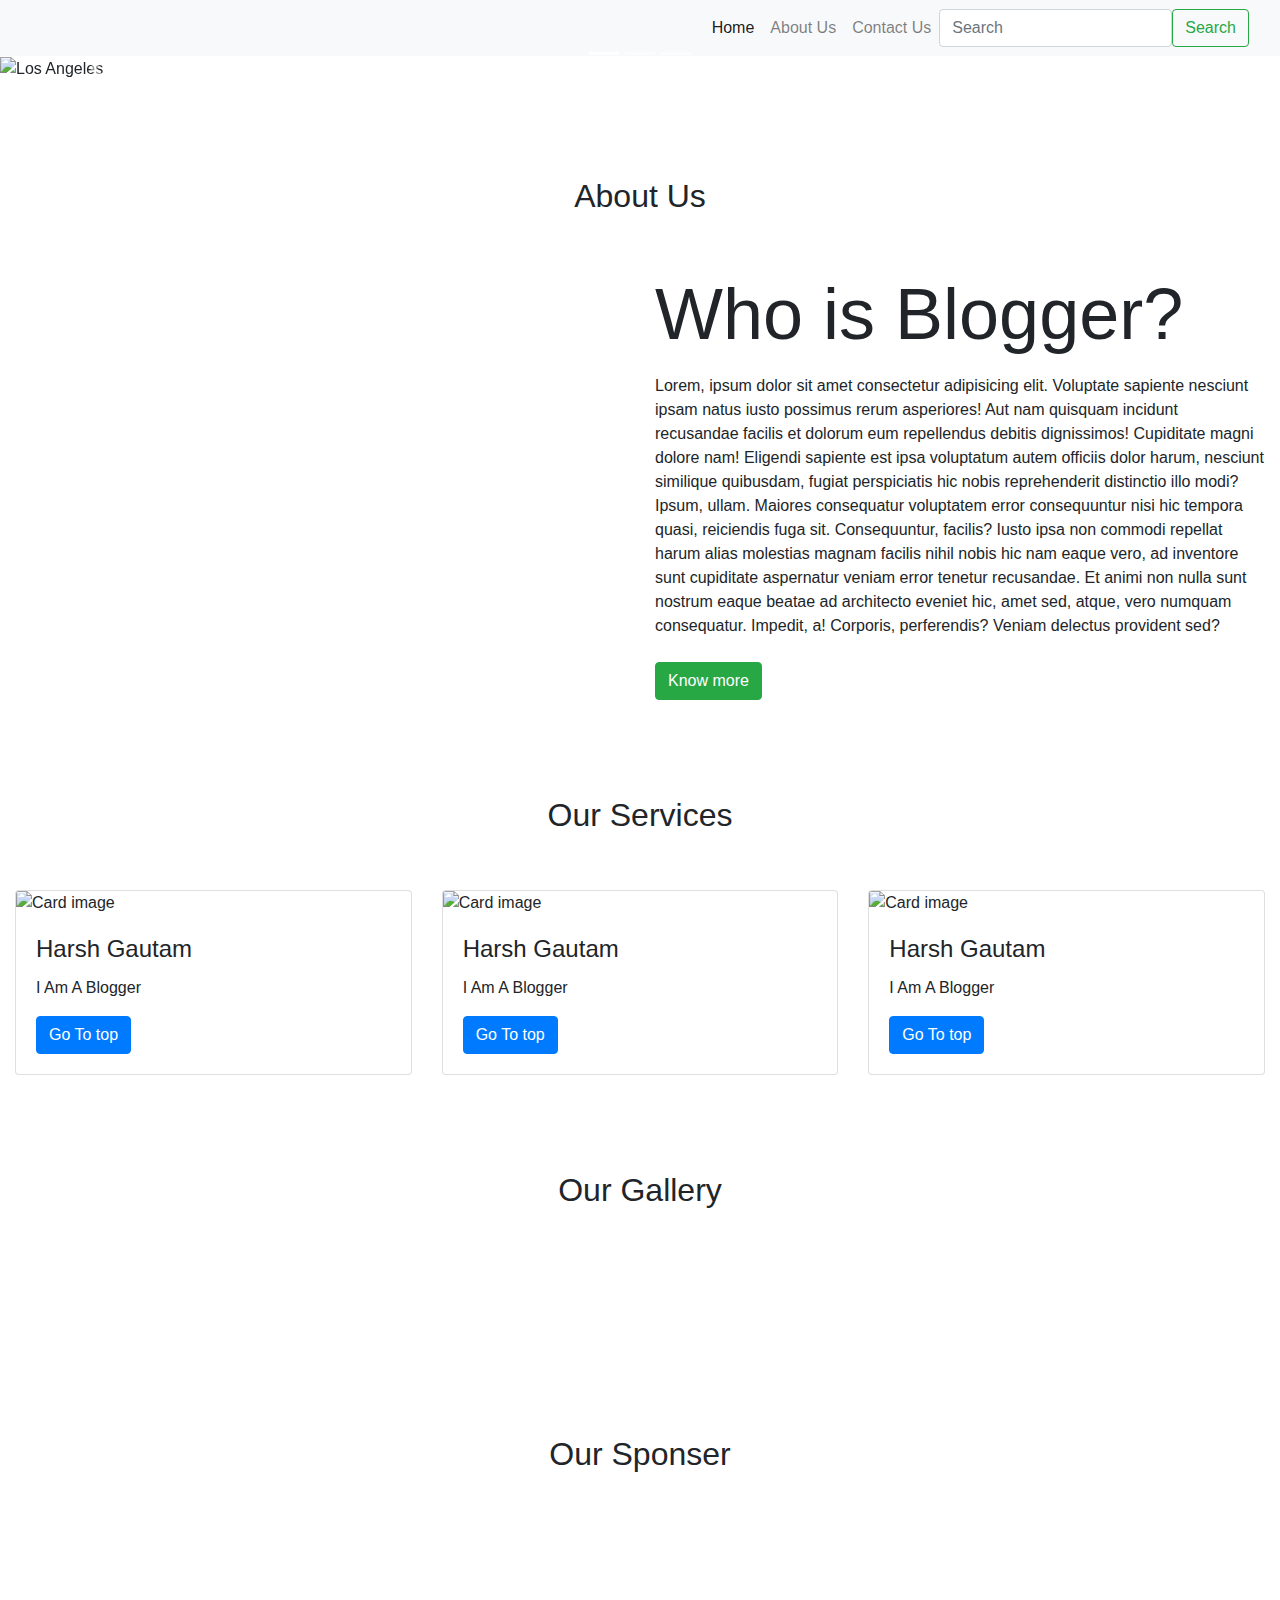
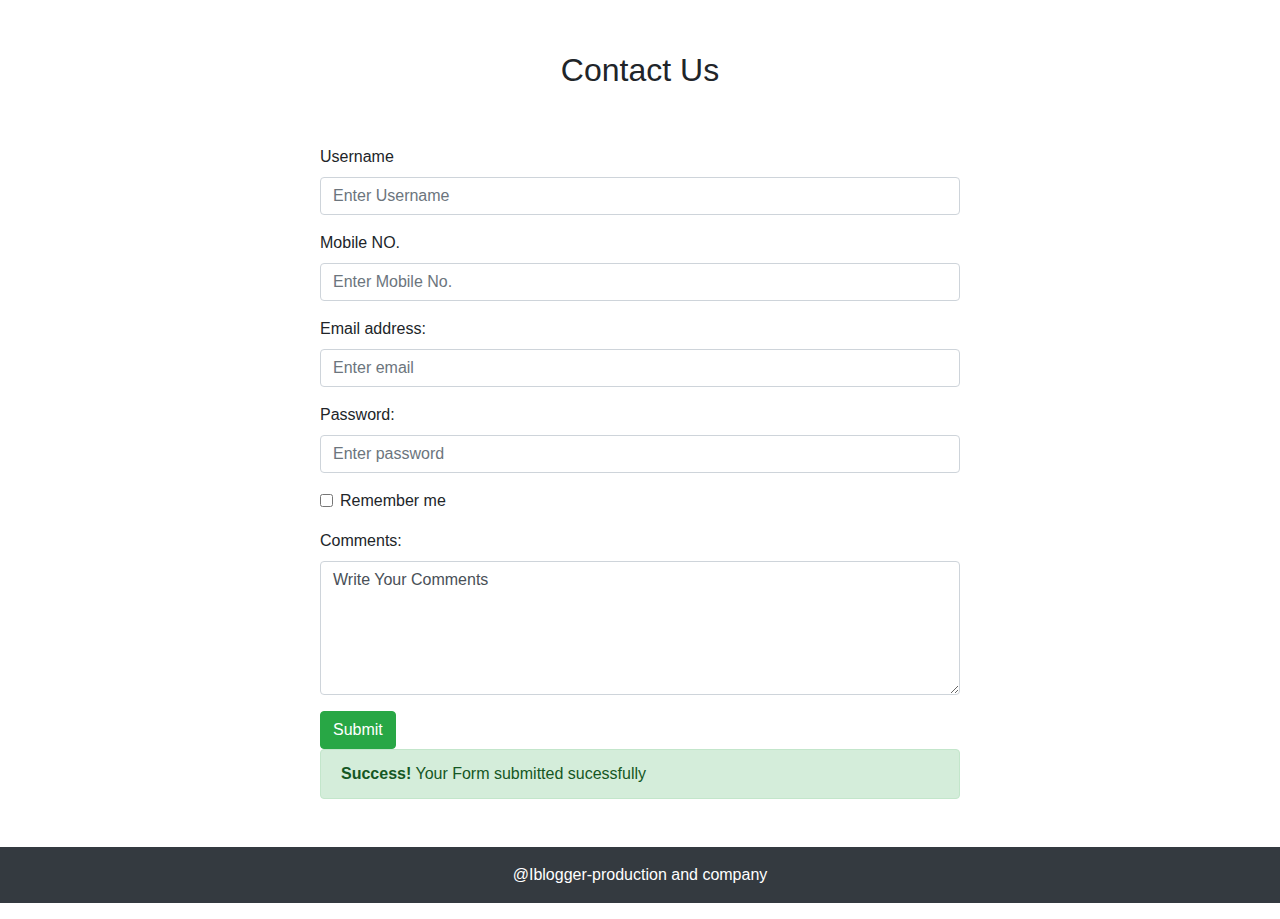
==== index.html @ 7c5965e7 "Update index.html" ====
<!DOCTYPE html>
<html lang="en">

<head>
    <title>Iblog- heaven for blogger </title>
    <meta charset="UTF-8">
    <meta name="viewport" content="width=device-width, initial-scale=1.0">
    <link rel="stylesheet" href="https://maxcdn.bootstrapcdn.com/bootstrap/4.5.2/css/bootstrap.min.css">
    <link rel="preconnect" href="https://fonts.gstatic.com">
    <link href="https://fonts.googleapis.com/css2?family=Baloo+Bhai+2:wght@600&display=swap" rel="stylesheet">
    <link rel="stylesheet" href="https://cdnjs.cloudflare.com/ajax/libs/font-awesome/4.7.0/css/font-awesome.min.css">
    <link rel="stylesheet" href="css/style.css">
    <link rel="stylesheet" href="css/utls.css">

</head>

<body>
   
  
    <nav class="navbar navbar-expand-lg navbar-light bg-light">
        <div class="container-fluid">
            <img class="logo" src="img/[www.lifewire.com][551]Blogger-com-logo-56a9fe0b3df78cf772abf2f6.jpg" alt="">
            <button class="navbar-toggler" type="button" data-toggle="collapse"
                data-target="#navbarSupportedContent" aria-controls="navbarSupportedContent" aria-expanded="false"
                aria-label="Toggle navigation">
                <span class="navbar-toggler-icon"></span>
            </button>
            
            <div class="collapse navbar-collapse" id="navbarSupportedContent">
                <ul class="navbar-nav ml-auto mb-2 mb-lg-0">
                    <li class="nav-item active">
                        <a class="nav-link"  href="index.html">Home <span class="sr-only">(current)</span> </a>
                    </li>
                    <li class="nav-item">
                        <a class="nav-link" href="about.html">About Us</a>
                    </li>
                    <li class="nav-item">
                        <a class="nav-link" href="contact.html">Contact Us</a>
                    </li>
                </ul>
                <form class="d-flex">
                    <input class="form-control me-2" type="search" placeholder="Search" aria-label="Search">
                    <button class="btn btn-outline-success" type="submit">Search</button>
                </form>
               
            </div>
        </div>

    </nav>
    
    <div id="demo" class="carousel slide" data-ride="carousel">

        <!-- Indicators -->
        <ul class="carousel-indicators">
            <li data-target="#demo" data-slide-to="0" class="active"></li>
            <li data-target="#demo" data-slide-to="1"></li>
            <li data-target="#demo" data-slide-to="2"></li>
        </ul>

        <!-- The slideshow -->
        <div class="carousel-inner">
            <div class="carousel-item active">
                <img src="img/[encrypted-tbn0.gstatic.com][13501].jpg" alt="Los Angeles" width="1100" height="500">
            </div>
            <div class="carousel-item">
                <img src="img/[founderu.selz.com][182]blogger.jpg" alt="Chicago" width="1100" height="500">
            </div>
            <div class="carousel-item">
                <img src="img/background - Copy.jpg" alt="New York" width="1100" height="500">
            </div>
        </div>

        <!-- Left and right controls -->
        <a class="carousel-control-prev" href="#demo" data-slide="prev">
            <span class="carousel-control-prev-icon"></span>
        </a>
        <a class="carousel-control-next" href="#demo" data-slide="next">
            <span class="carousel-control-next-icon"></span>
        </a>
    </div>
    <section class="my-5">
        <div class="py-5">
            <h2 class="text-center">About Us</h2>

        </div>
        <div class="container-fluid">
            <div class="row">
                <div class="col-log-6 col-md-6 col-12">
                    <img class="img-fluid aboutimage" src="img/vecteezy_christmas-tree-illustration_hk1120.jpg" alt="">

                </div>
                <div class="col-lg-6 col-md-6 col-12">
                    <h2 class="display-3">
                        Who is Blogger?
                    </h2>
                    <p class="py-2">
                        Lorem, ipsum dolor sit amet consectetur adipisicing elit. Voluptate sapiente nesciunt ipsam
                        natus iusto possimus rerum asperiores! Aut nam quisquam incidunt recusandae facilis et dolorum
                        eum repellendus debitis dignissimos! Cupiditate magni dolore nam! Eligendi sapiente est ipsa
                        voluptatum autem officiis dolor harum, nesciunt similique quibusdam, fugiat perspiciatis hic
                        nobis reprehenderit distinctio illo modi? Ipsum, ullam. Maiores consequatur voluptatem error
                        consequuntur nisi hic tempora quasi, reiciendis fuga sit. Consequuntur, facilis? Iusto ipsa non
                        commodi repellat harum alias molestias magnam facilis nihil nobis hic nam eaque vero, ad
                        inventore sunt cupiditate aspernatur veniam error tenetur recusandae. Et animi non nulla sunt
                        nostrum eaque beatae ad architecto eveniet hic, amet sed, atque, vero numquam consequatur.
                        Impedit, a! Corporis, perferendis? Veniam delectus provident sed?
                    </p>
                    <a class="btn btn-success" href="about.php">Know more</a>


                </div>
            </div>
        </div>


    </section>
    <section class="my-5">
        <div class="py-5">
            <h2 class="text-center">Our Services</h2>

        </div>
        <div class="container-fluid">
            <div class="row">
                <div class="col-lg-4 col-md-4 col-12">
                    <div class="card">
                        <img class="card-img-top" src="img/vecteezy_christmas-tree-illustration_hk1120.jpg"
                            alt="Card image">
                        <div class="card-body">
                            <h4 class="card-title">Harsh Gautam</h4>
                            <p class="card-text">I Am A Blogger</p>
                            <a href="#" class="btn btn-primary">Go To top</a>
                        </div>
                    </div>

                </div>
                <div class="col-lg-4 col-md-4 col-12">
                    <div class="card">
                        <img class="card-img-top" src="img/vecteezy_christmas-tree-illustration_hk1120.jpg"
                            alt="Card image">
                        <div class="card-body">
                            <h4 class="card-title">Harsh Gautam</h4>
                            <p class="card-text">I Am A Blogger</p>
                            <a href="#" class="btn btn-primary">Go To top</a>
                        </div>
                    </div>
                </div>

                <div class="col-lg-4 col-md-4 col-12">
                    <div class="card">
                        <img class="card-img-top" src="img/vecteezy_christmas-tree-illustration_hk1120.jpg"
                            alt="Card image">
                        <div class="card-body">
                            <h4 class="card-title">Harsh Gautam</h4>
                            <p class="card-text">I Am A Blogger</p>
                            <a href="#" class="btn btn-primary">Go To top</a>
                        </div>
                    </div>
                </div>
            </div>
        </div>
    </section>
    <section class="my-5">
        <div class="py-5">
            <h2 class="text-center">Our Gallery</h2>

        </div>
        <div class="container-fluid">
            <div class="row">
                <div class="col-lg-4 col-md-4 col-12">
                    <img class="img-fluid pb-4" src="img/gallery/IMG_20190725_230659.jpg" alt="">

                </div>
                <div class="col-lg-4 col-md-4 col-12">
                    <img class="img-fluid pb-4" src="img/gallery/IMG_20190725_231315.jpg" alt="">

                </div>
                <div class="col-lg-4 col-md-4 col-12">
                    <img class="img-fluid pb-4" src="img/gallery/IMG_20190919_221640.jpg" alt="">

                </div>
                <div class="col-lg-4 col-md-4 col-12">
                    <img class="img-fluid pb-4" src="img/gallery/IMG_20190920_001919.jpg" alt="">

                </div>
                <div class="col-lg-4 col-md-4 col-12">
                    <img class="img-fluid pb-4" src="img/gallery/IMG_20190920_193545.jpg" alt="">

                </div>
                <div class="col-lg-4 col-md-4 col-12">
                    <img class="img-fluid pb-4" src="img/gallery/IMG_20190920_193948.jpg" alt="">

                </div>
                <div class="col-lg-4 col-md-4 col-12">
                    <img class="img-fluid pb-4" src="img/gallery/IMG_20190921_004153.jpg" alt="">

                </div>
                <div class="col-lg-4 col-md-4 col-12">
                    <img class="img-fluid pb-4" src="img/gallery/IMG_20190824_220535_1.jpg" alt="">

                </div>
                <div class="col-lg-4 col-md-4 col-12">
                    <img class="img-fluid pb-4" src="img/gallery/IMG_20191017_222332.jpg" alt="">

                </div>
            </div>

    </section>
    <section class="my-5">
        <div class="py-5">
            <h2 class="text-center">Our Sponser</h2>

        </div>
        <div class="container-fluid">
            <div class="row">
                <div class="col-lg-2 col-md-2 col-6">
                    <img class="img-fluid pb-4" src="img/sponsers/apple.jpeg" alt="">

                </div>
                <div class="col-lg-2 col-md-2 col-6">
                    <img class="img-fluid pb-4" src="img/sponsers/awesome-children-logo-template_153291-154.jpg" alt="">

                </div>
                <div class="col-lg-2 col-md-2 col-6">
                    <img class="img-fluid pb-4" src="img/sponsers/hplogo.png" alt="">

                </div>
                <div class="col-lg-2 col-md-2 col-6">
                    <img class="img-fluid pb-4" src="img/sponsers/logo.png" alt="">

                </div>
                <div class="col-lg-2 col-md-2 col-6">
                    <img class="img-fluid pb-4" src="img/sponsers/microsoft.png" alt="">

                </div>
                <div class="col-lg-2 col-md-2 col-6">
                    <img class="img-fluid pb-4" src="img/sponsers/skyp.png" alt="">

                </div>

            </div>

    </section>
    <section class="my-5">
        <div class="py-5">
            <h2 class="text-center">Contact Us</h2>
        </div>
        <div class="w-50 m-auto">


            <form action="action_page.php" method="post">

                <div class="form-group">
                    <label for="">Username</label>
                    <input type="text" placeholder="Enter Username" name="Username" class="form-control">
                </div>

                <div class="form-group">
                    <label for="">Mobile NO.</label>
                    <input type="text" placeholder="Enter Mobile No." name="Mobile" class="form-control">
                </div>
                <div class="form-group">
                    <label for="email">Email address:</label>
                    <input type="email" class="form-control" name="email" placeholder="Enter email" id="email">
                </div>
                <div class="form-group">
                    <label for="pwd">Password:</label>
                    <input type="password" class="form-control"
                    name="password" placeholder="Enter password" id="pwd">
                </div>
                <div class="form-group form-check">
                    <label class="form-check-label">
                        <input class="form-check-input" type="checkbox"> Remember me
                    </label>
                </div>
                <div class="form-group">
                    <label for="pwd">Comments:</label>
                    <textarea class="form-control" name="comments" id="" cols="30" rows="5">Write Your Comments</textarea>
                </div>

                <button type="submit" class="btn btn-success">Submit</button>
               <div class="alert alert-success">
                    <strong>Success!</strong> Your Form submitted sucessfully
                  </div>
            </form>
        </div>
    </section>
    
    <footer>
        <p class="p-3 bg-dark text-white text-center">
            @Iblogger-production and company
        </p>
    </footer>


    <script src="https://ajax.googleapis.com/ajax/libs/jquery/3.5.1/jquery.min.js"></script>
    <script src="https://cdnjs.cloudflare.com/ajax/libs/popper.js/1.16.0/umd/popper.min.js"></script>
    <script src="https://maxcdn.bootstrapcdn.com/bootstrap/4.5.2/js/bootstrap.min.js"></script>
</body>

</html>
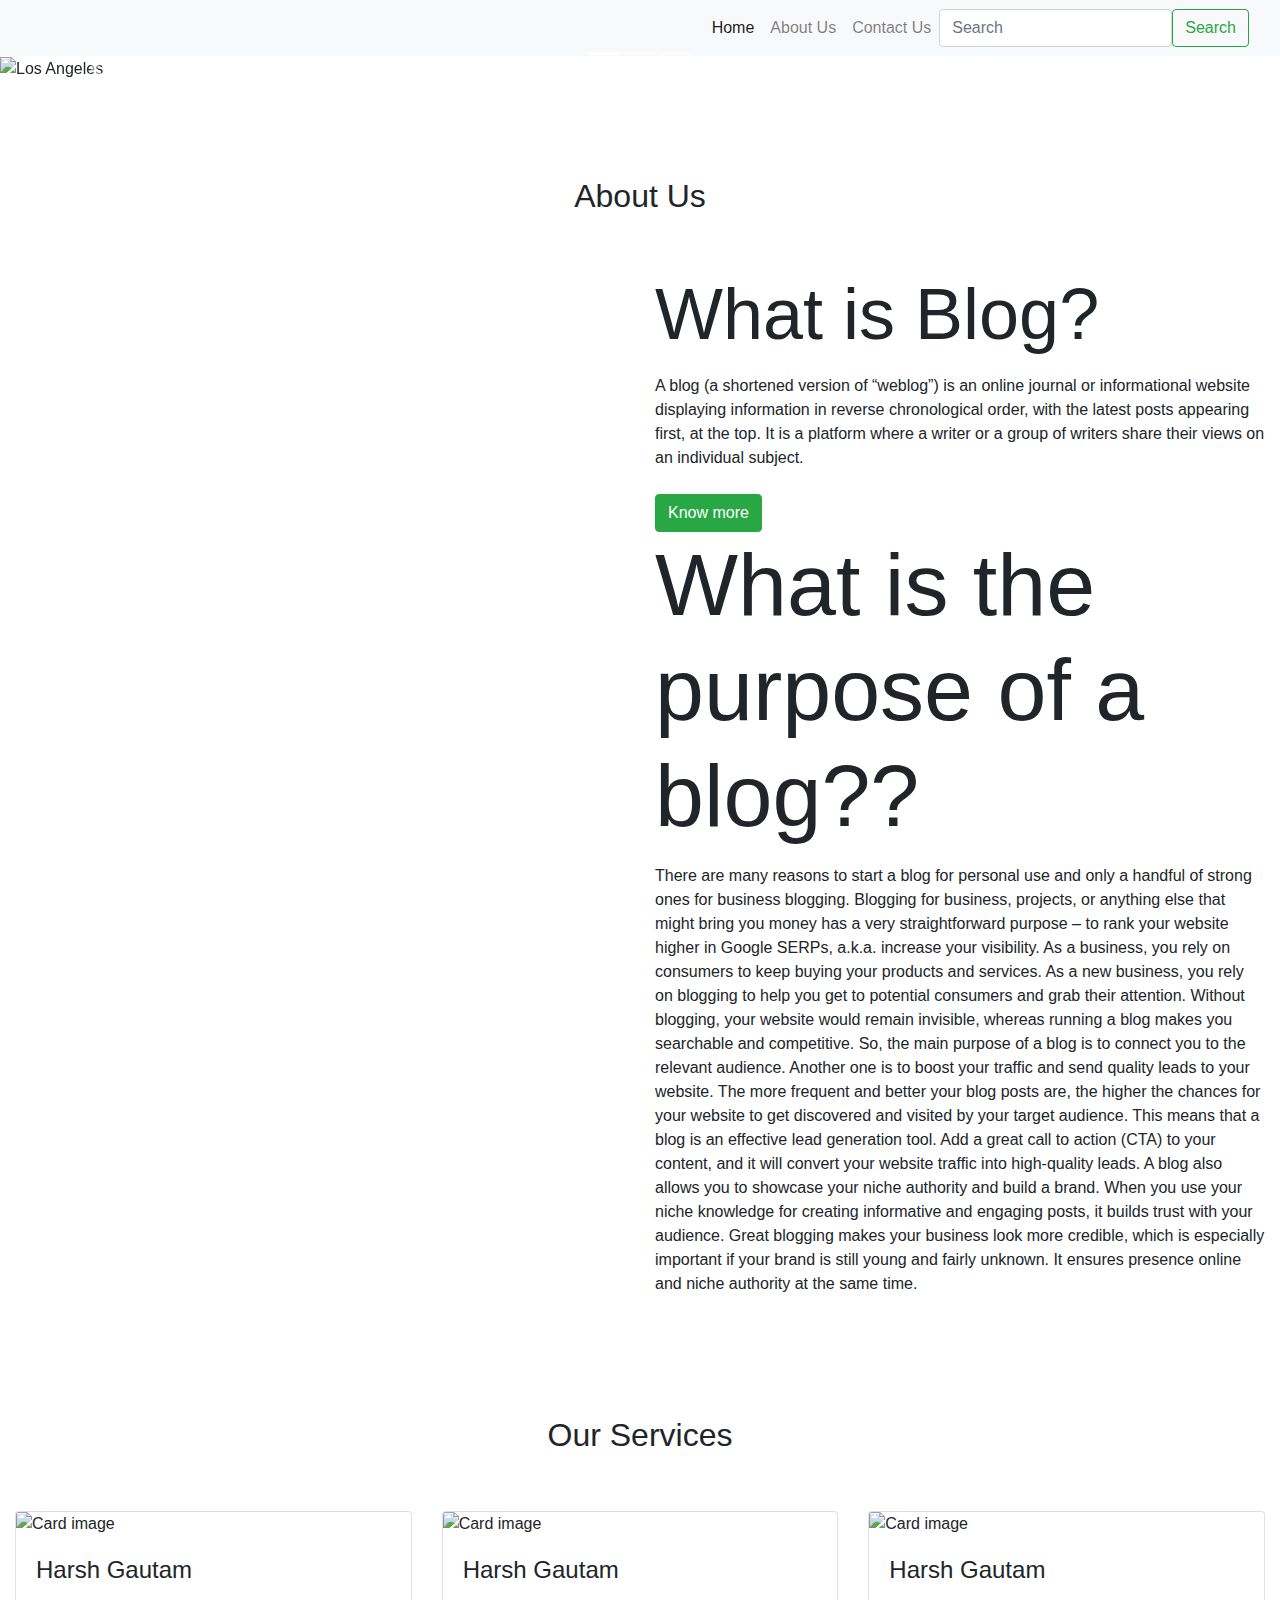
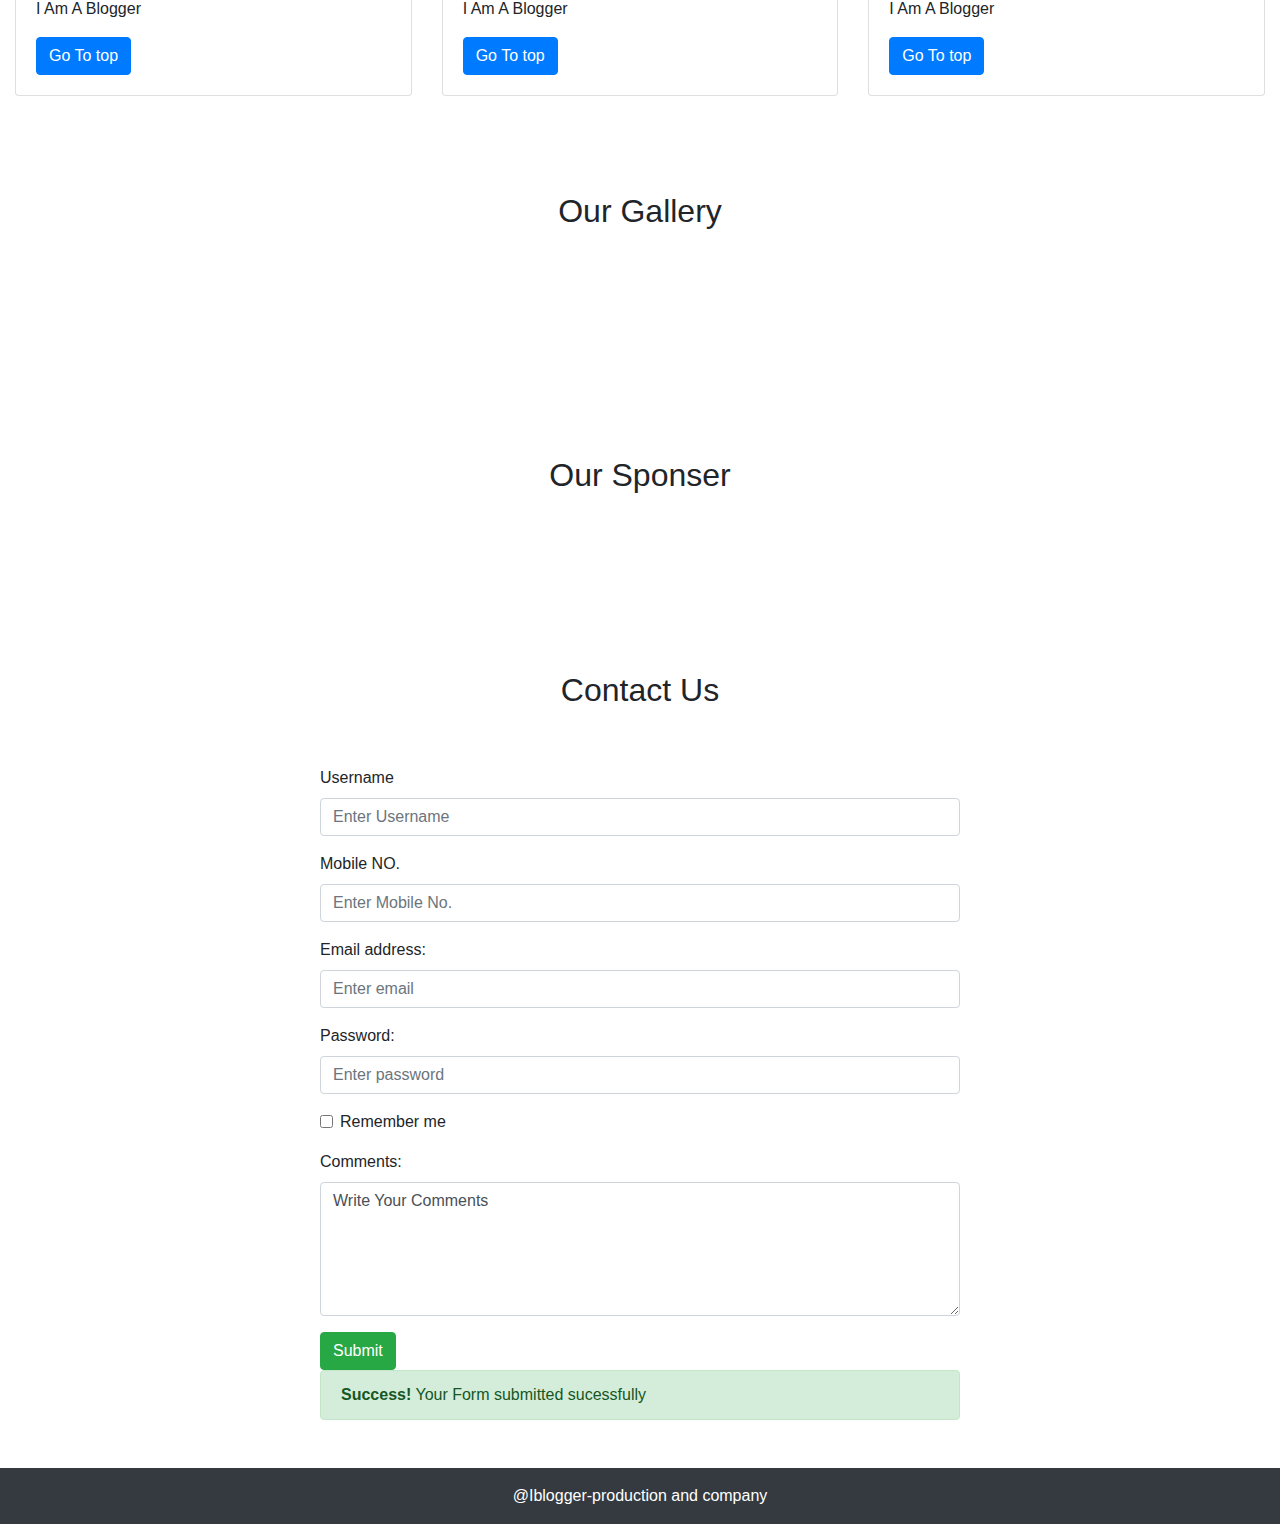
==== commit 430d00a2: "Update index.html" ====
--- a/index.html
+++ b/index.html
@@ -91,21 +91,26 @@
                 </div>
                 <div class="col-lg-6 col-md-6 col-12">
                     <h2 class="display-3">
-                        Who is Blogger?
+                        What is Blog?
                     </h2>
                     <p class="py-2">
-                        Lorem, ipsum dolor sit amet consectetur adipisicing elit. Voluptate sapiente nesciunt ipsam
-                        natus iusto possimus rerum asperiores! Aut nam quisquam incidunt recusandae facilis et dolorum
-                        eum repellendus debitis dignissimos! Cupiditate magni dolore nam! Eligendi sapiente est ipsa
-                        voluptatum autem officiis dolor harum, nesciunt similique quibusdam, fugiat perspiciatis hic
-                        nobis reprehenderit distinctio illo modi? Ipsum, ullam. Maiores consequatur voluptatem error
-                        consequuntur nisi hic tempora quasi, reiciendis fuga sit. Consequuntur, facilis? Iusto ipsa non
-                        commodi repellat harum alias molestias magnam facilis nihil nobis hic nam eaque vero, ad
-                        inventore sunt cupiditate aspernatur veniam error tenetur recusandae. Et animi non nulla sunt
-                        nostrum eaque beatae ad architecto eveniet hic, amet sed, atque, vero numquam consequatur.
-                        Impedit, a! Corporis, perferendis? Veniam delectus provident sed?
+                        A blog (a shortened version of “weblog”) is an online journal or informational website displaying information in reverse chronological order, with the latest posts appearing first, at the top. It is a platform where a writer or a group of writers share their views on an individual subject.
                     </p>
-                    <a class="btn btn-success" href="about.php">Know more</a>
+                    <a class="btn btn-success" href="about.html">Know more</a>
+                    <h2 class="display-2">
+                        What is the purpose of a blog??
+                    </h2>
+                    <p class="py-2">
+                       There are many reasons to start a blog for personal use and only a handful of strong ones for business blogging. Blogging for business, projects, or anything else that might bring you money has a very straightforward purpose – to rank your website higher in Google SERPs, a.k.a. increase your visibility.
+
+As a business, you rely on consumers to keep buying your products and services. As a new business, you rely on blogging to help you get to potential consumers and grab their attention. Without blogging, your website would remain invisible, whereas running a blog makes you searchable and competitive.
+
+So, the main purpose of a blog is to connect you to the relevant audience. Another one is to boost your traffic and send quality leads to your website.
+
+The more frequent and better your blog posts are, the higher the chances for your website to get discovered and visited by your target audience. This means that a blog is an effective lead generation tool. Add a great call to action (CTA) to your content, and it will convert your website traffic into high-quality leads. A blog also allows you to showcase your niche authority and build a brand.
+
+When you use your niche knowledge for creating informative and engaging posts, it builds trust with your audience. Great blogging makes your business look more credible, which is especially important if your brand is still young and fairly unknown. It ensures presence online and niche authority at the same time.
+                    </p>
 
 
                 </div>
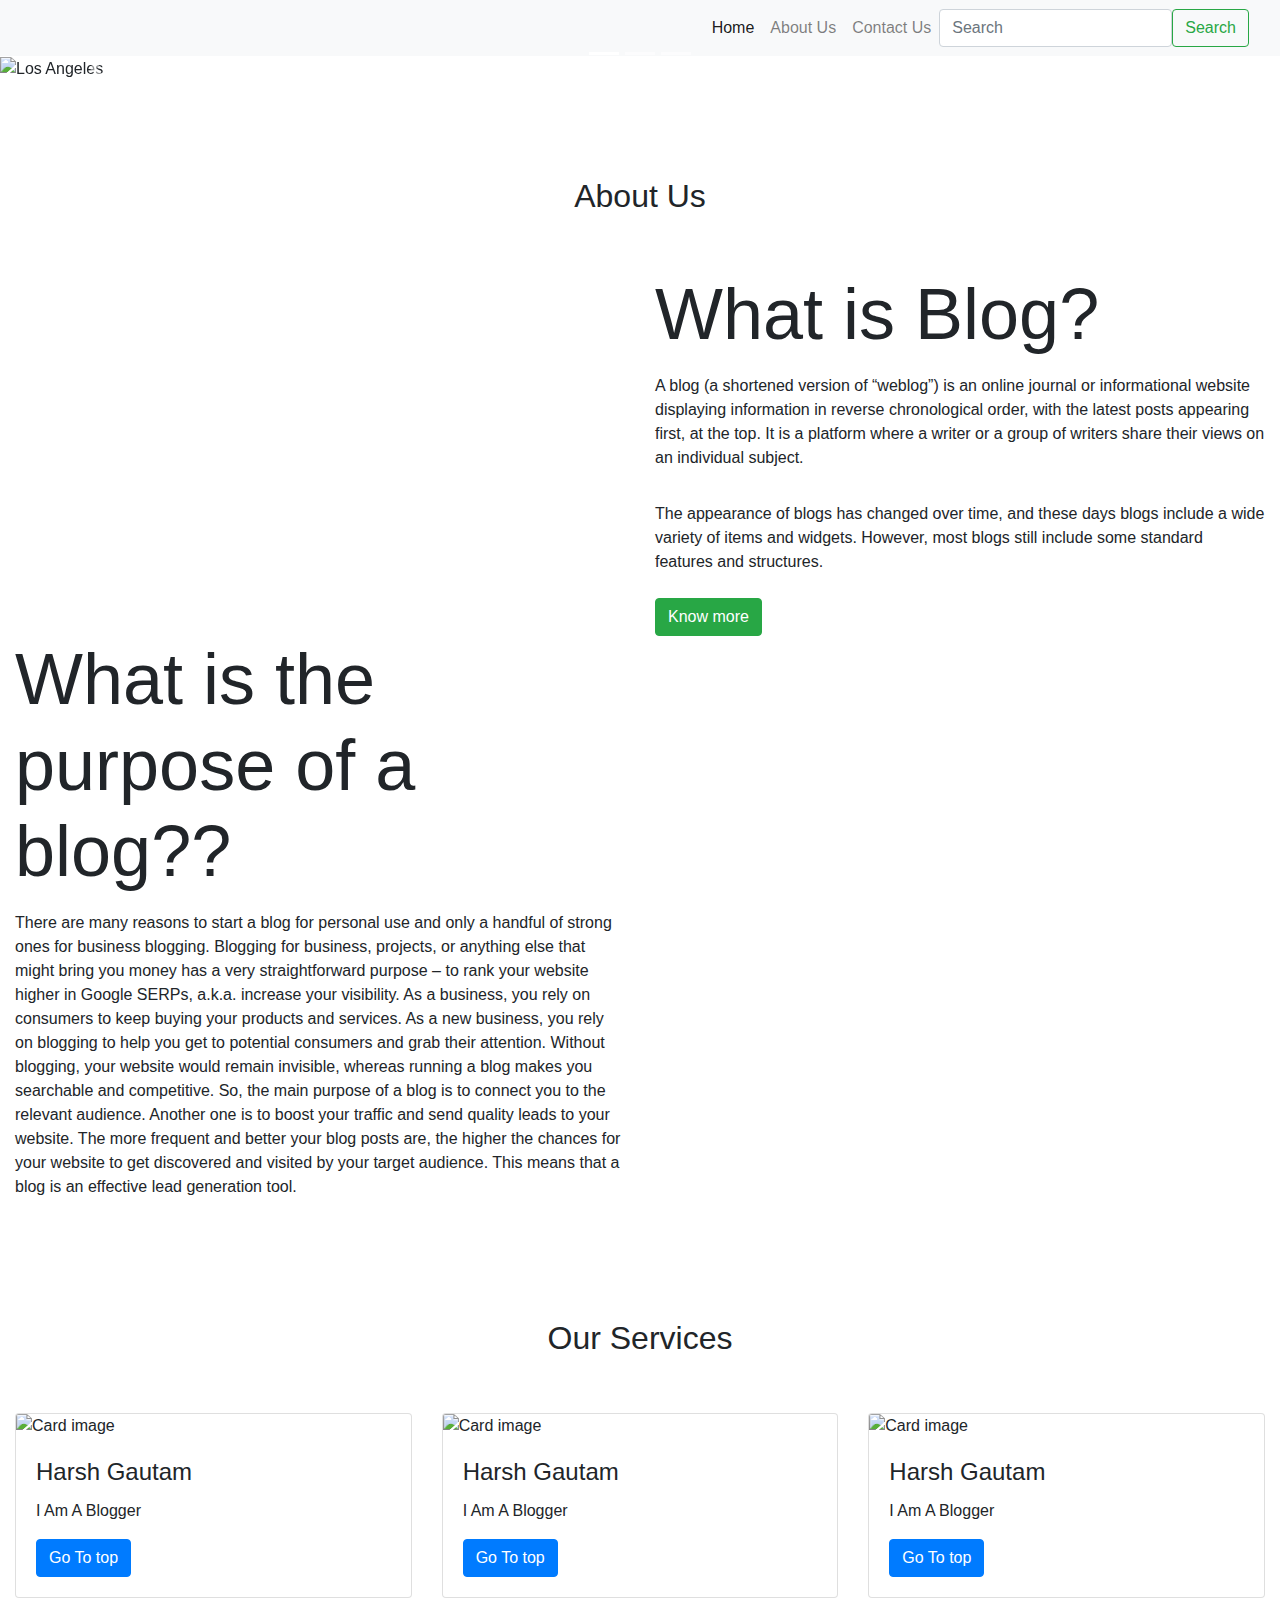
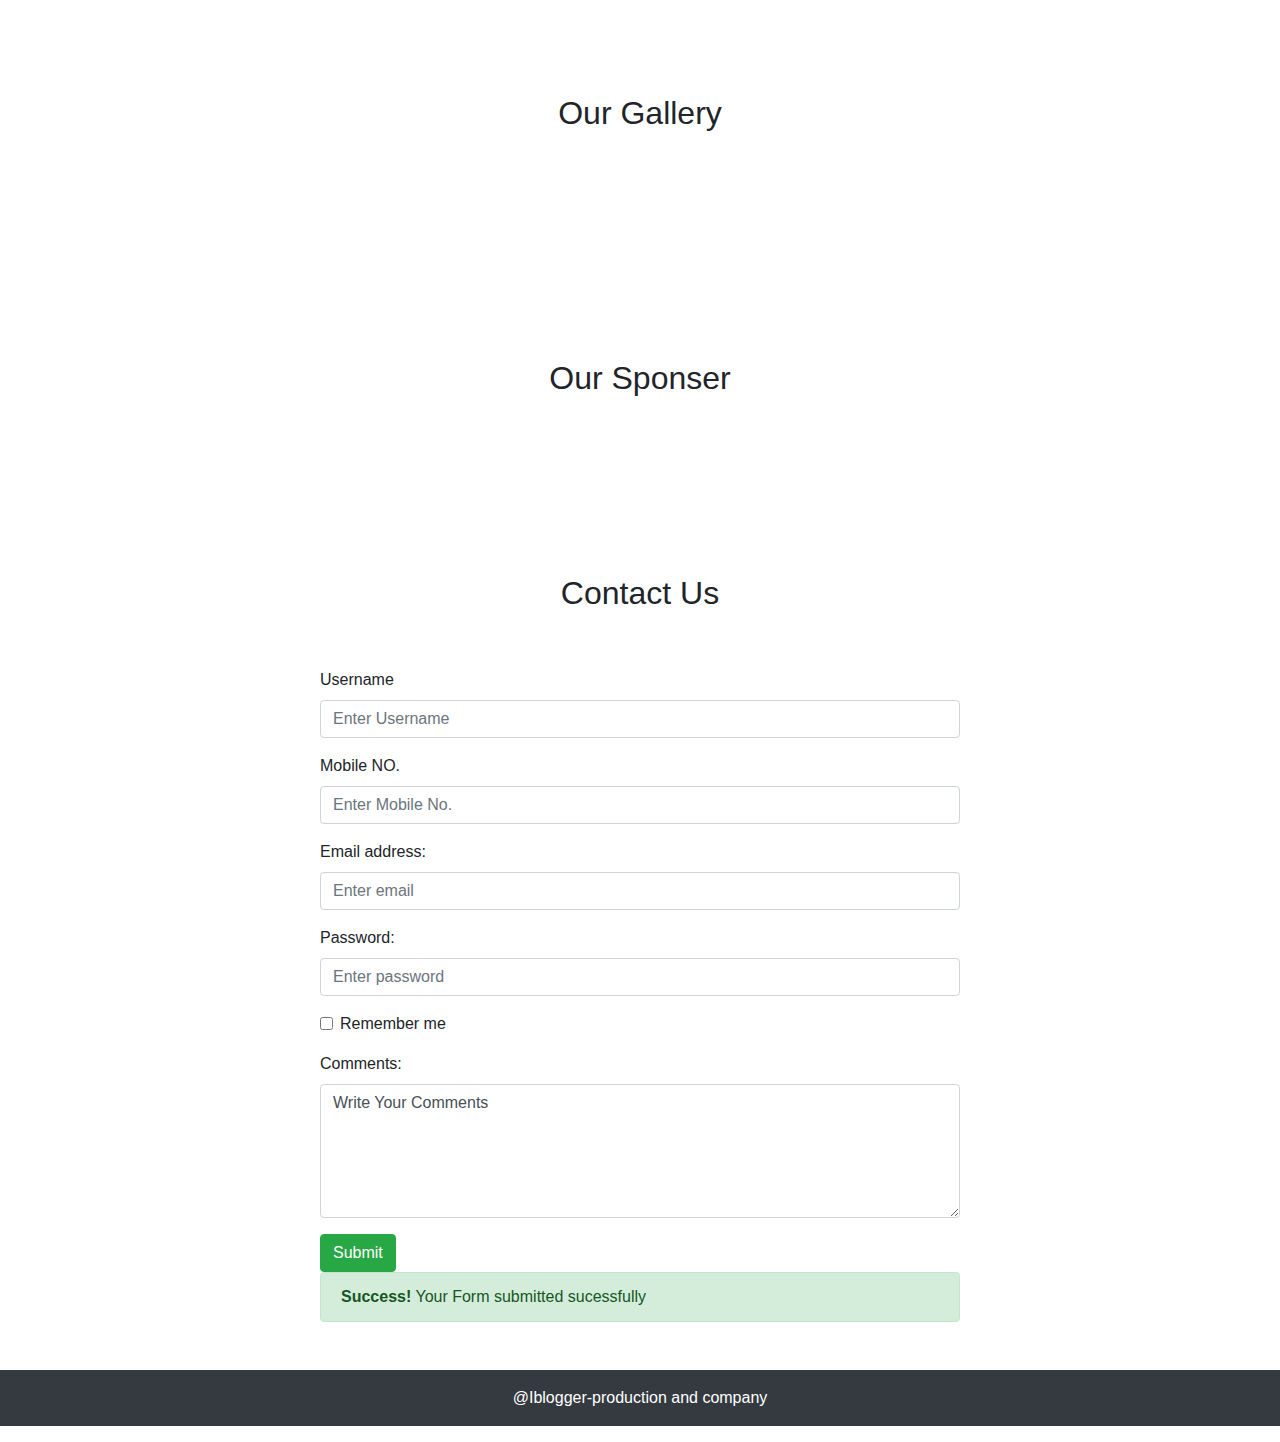
==== commit a49d7ce2: "Update index.html" ====
--- a/index.html
+++ b/index.html
@@ -86,9 +86,10 @@
         <div class="container-fluid">
             <div class="row">
                 <div class="col-log-6 col-md-6 col-12">
-                    <img class="img-fluid aboutimage" src="img/vecteezy_christmas-tree-illustration_hk1120.jpg" alt="">
-
-                </div>
+                    <img class="img-fluid aboutimage" src="https://source.unsplash.com/random" alt="">
+
+                </div>
+                
                 <div class="col-lg-6 col-md-6 col-12">
                     <h2 class="display-3">
                         What is Blog?
@@ -96,10 +97,18 @@
                     <p class="py-2">
                         A blog (a shortened version of “weblog”) is an online journal or informational website displaying information in reverse chronological order, with the latest posts appearing first, at the top. It is a platform where a writer or a group of writers share their views on an individual subject.
                     </p>
+                    <p class="py-2">
+                    The appearance of blogs has changed over time, and these days blogs include a wide variety of items and widgets. However, most blogs still include some standard features and structures.
+                     </p>
                     <a class="btn btn-success" href="about.html">Know more</a>
-                    <h2 class="display-2">
+                    
+
+
+                </div>
+                <div class="col-lg-6 col-md-6 col-12">
+                <h3 class="display-3">
                         What is the purpose of a blog??
-                    </h2>
+                    </h3>
                     <p class="py-2">
                        There are many reasons to start a blog for personal use and only a handful of strong ones for business blogging. Blogging for business, projects, or anything else that might bring you money has a very straightforward purpose – to rank your website higher in Google SERPs, a.k.a. increase your visibility.
 
@@ -107,13 +116,14 @@
 
 So, the main purpose of a blog is to connect you to the relevant audience. Another one is to boost your traffic and send quality leads to your website.
 
-The more frequent and better your blog posts are, the higher the chances for your website to get discovered and visited by your target audience. This means that a blog is an effective lead generation tool. Add a great call to action (CTA) to your content, and it will convert your website traffic into high-quality leads. A blog also allows you to showcase your niche authority and build a brand.
-
-When you use your niche knowledge for creating informative and engaging posts, it builds trust with your audience. Great blogging makes your business look more credible, which is especially important if your brand is still young and fairly unknown. It ensures presence online and niche authority at the same time.
+The more frequent and better your blog posts are, the higher the chances for your website to get discovered and visited by your target audience. This means that a blog is an effective lead generation tool.
                     </p>
-
-
-                </div>
+                </div>
+                <div class="col-log-6 col-md-6 col-12">
+                    <img class="img-fluid aboutimage" src="https://source.unsplash.com/user/erondu" alt="">
+
+                </div>
+                
             </div>
         </div>
 
@@ -128,7 +138,7 @@
             <div class="row">
                 <div class="col-lg-4 col-md-4 col-12">
                     <div class="card">
-                        <img class="card-img-top" src="img/vecteezy_christmas-tree-illustration_hk1120.jpg"
+                        <img class="card-img-top" src="https://source.unsplash.com/WLUHO9A_xik"
                             alt="Card image">
                         <div class="card-body">
                             <h4 class="card-title">Harsh Gautam</h4>
@@ -140,7 +150,7 @@
                 </div>
                 <div class="col-lg-4 col-md-4 col-12">
                     <div class="card">
-                        <img class="card-img-top" src="img/vecteezy_christmas-tree-illustration_hk1120.jpg"
+                        <img class="card-img-top" src="https://source.unsplash.com/daily"
                             alt="Card image">
                         <div class="card-body">
                             <h4 class="card-title">Harsh Gautam</h4>
@@ -152,7 +162,7 @@
 
                 <div class="col-lg-4 col-md-4 col-12">
                     <div class="card">
-                        <img class="card-img-top" src="img/vecteezy_christmas-tree-illustration_hk1120.jpg"
+                        <img class="card-img-top" src="https://source.unsplash.com/collection/190727"
                             alt="Card image">
                         <div class="card-body">
                             <h4 class="card-title">Harsh Gautam</h4>
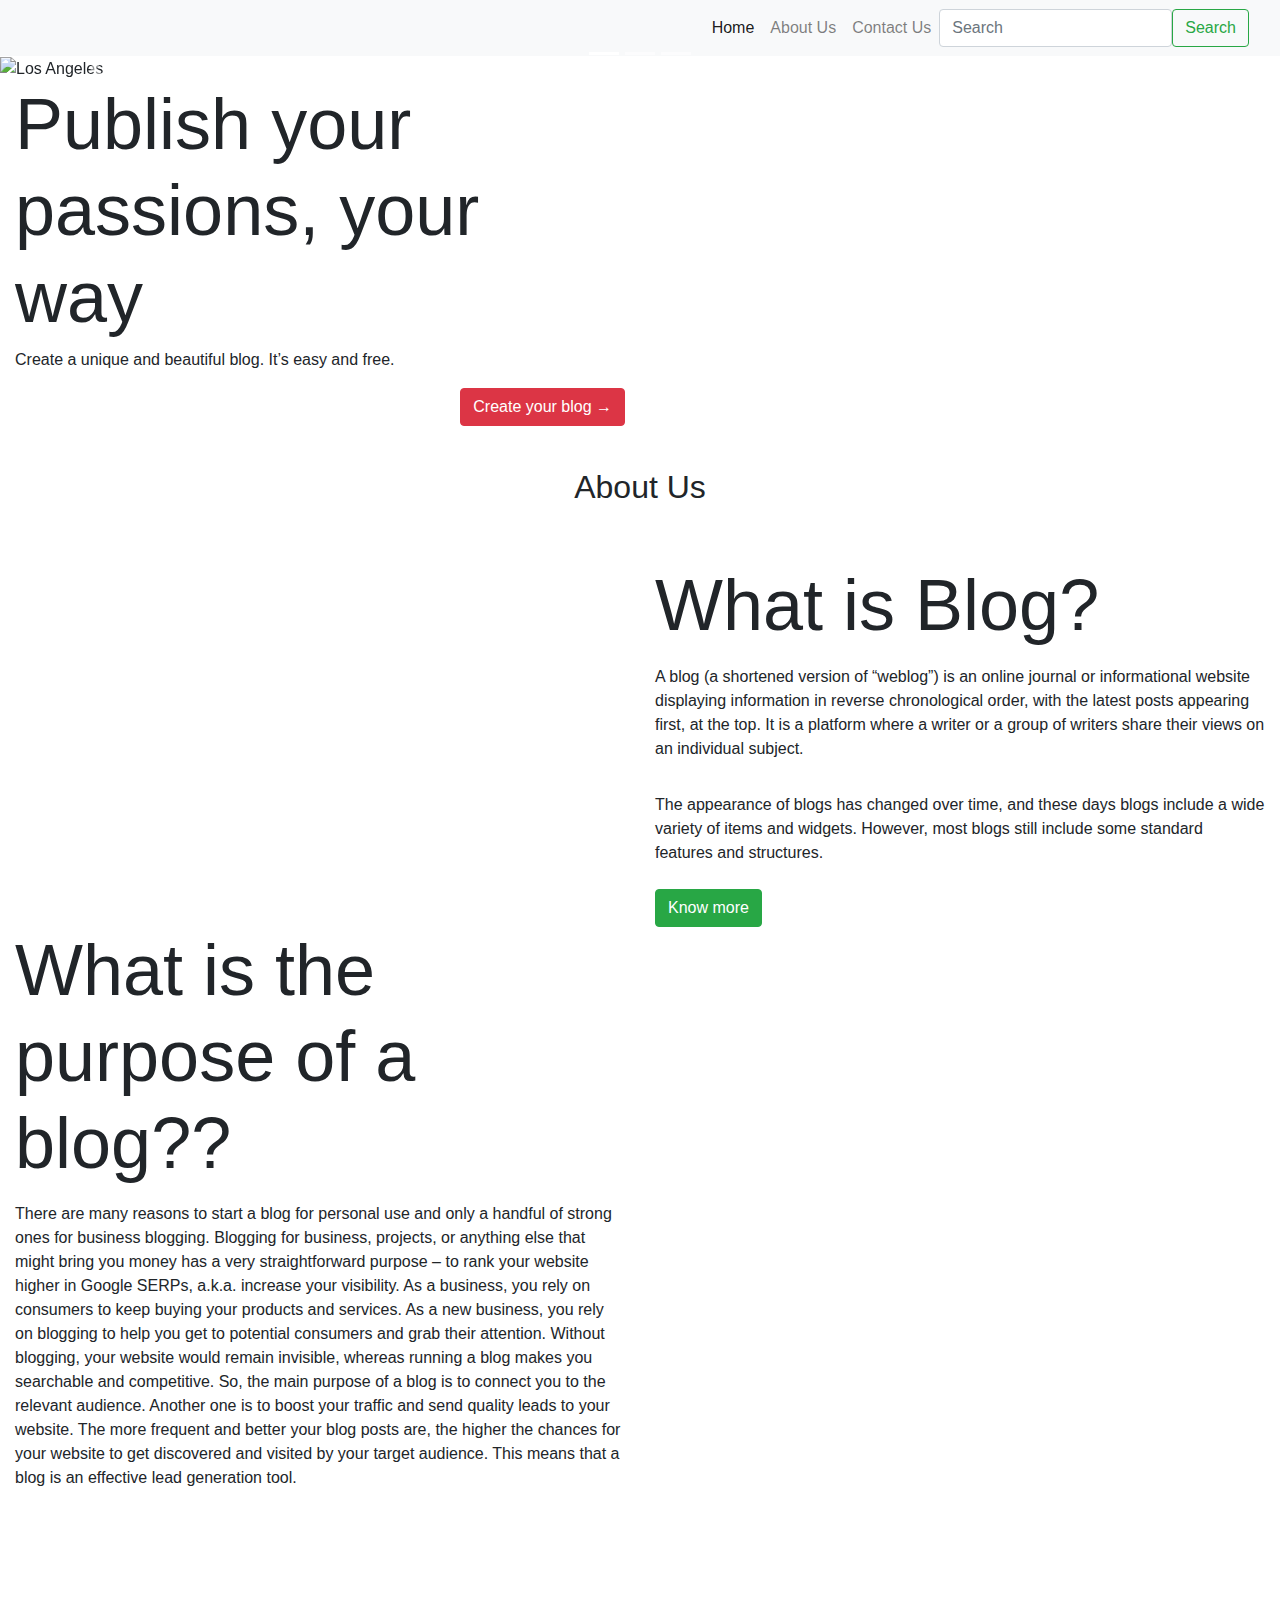
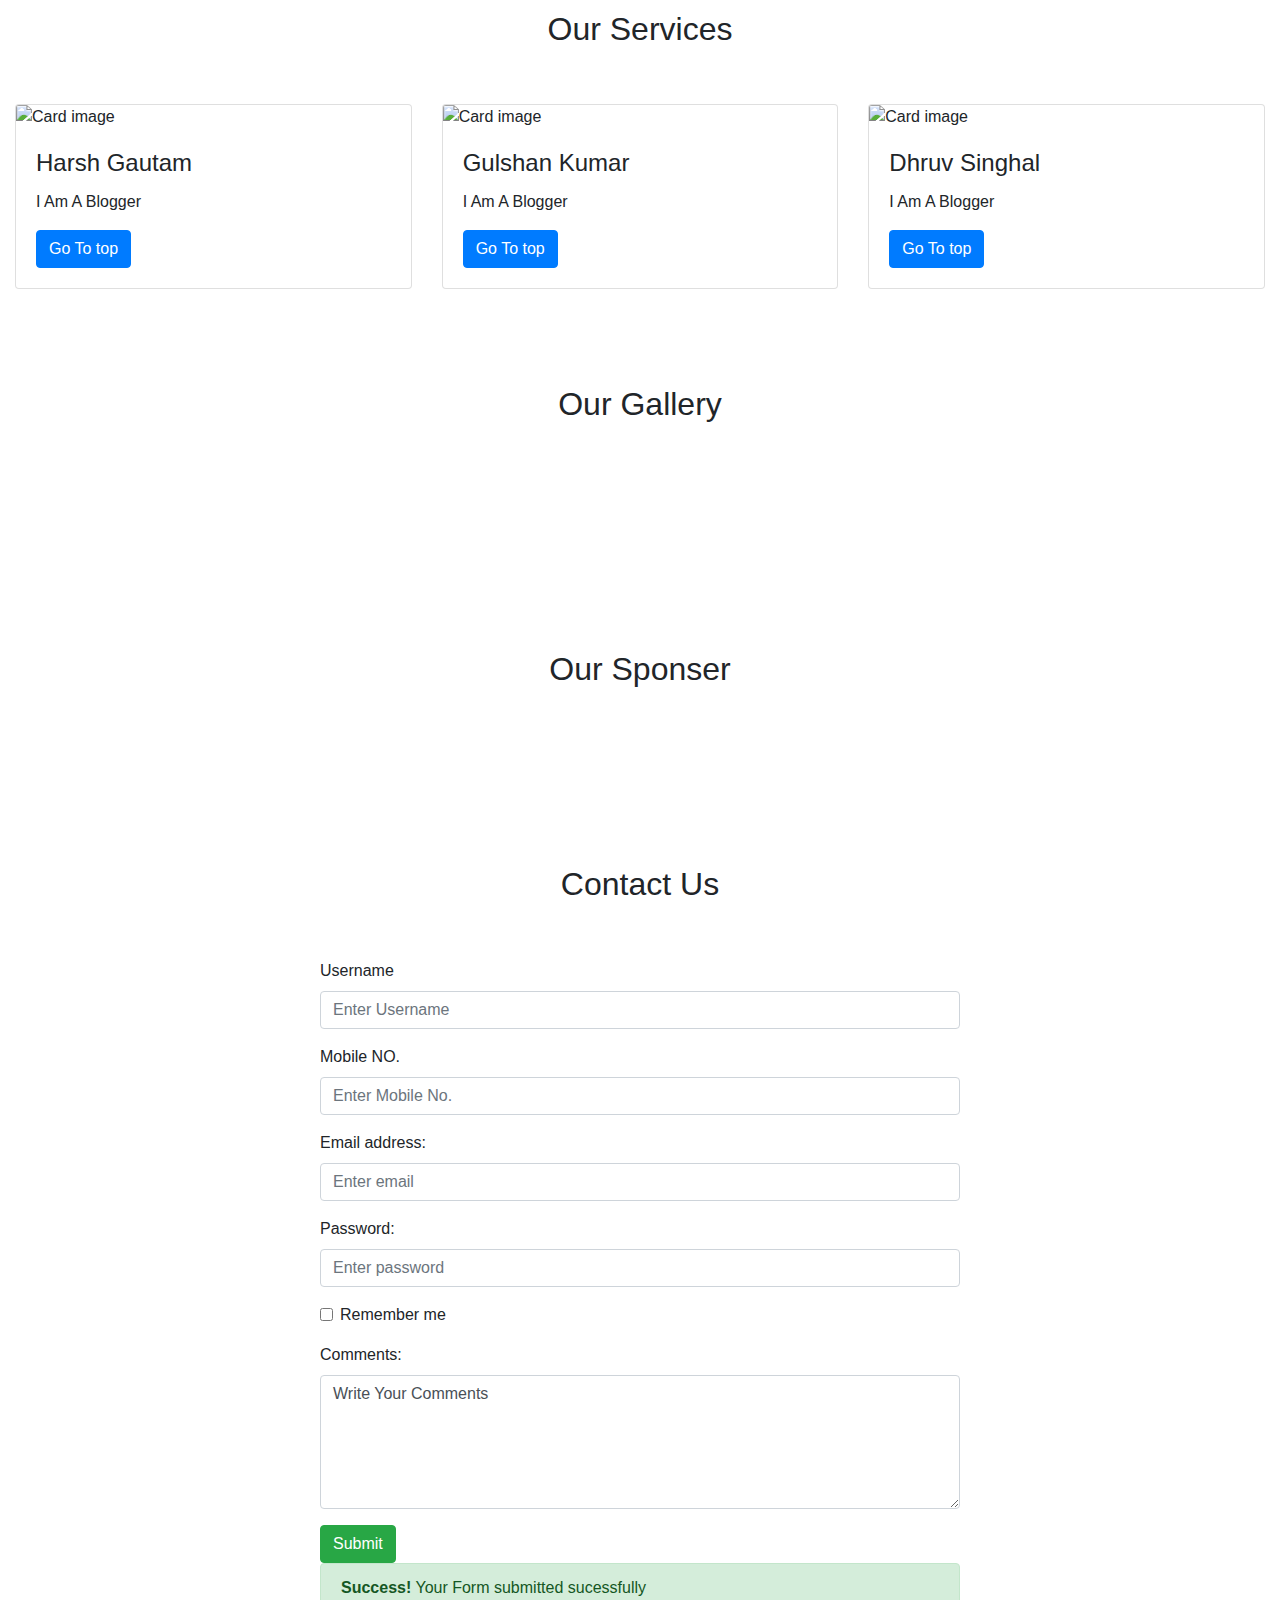
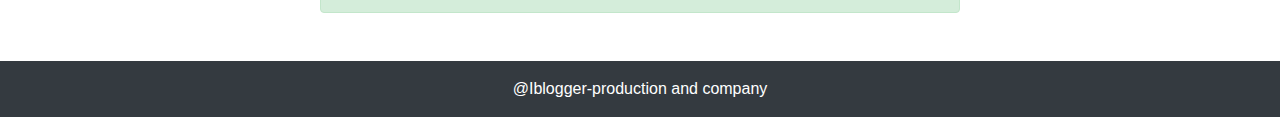
==== commit 7901b9b1: "Update index.html" ====
--- a/index.html
+++ b/index.html
@@ -78,6 +78,12 @@
             <span class="carousel-control-next-icon"></span>
         </a>
     </div>
+    <div class="col-lg-6 col-md-6 col-12">
+    <h3 class="display-3">Publish your passions, your way</h3>
+    <p>Create a unique and beautiful blog. It’s easy and free.</p>
+     <a class="btn btn-danger float-right" href="https://www.blogger.com/onboarding?pli=1#create">Create your blog &rarr;</a>
+     </div>
+     
     <section class="my-5">
         <div class="py-5">
             <h2 class="text-center">About Us</h2>
@@ -138,30 +144,6 @@
             <div class="row">
                 <div class="col-lg-4 col-md-4 col-12">
                     <div class="card">
-                        <img class="card-img-top" src="https://source.unsplash.com/WLUHO9A_xik"
-                            alt="Card image">
-                        <div class="card-body">
-                            <h4 class="card-title">Harsh Gautam</h4>
-                            <p class="card-text">I Am A Blogger</p>
-                            <a href="#" class="btn btn-primary">Go To top</a>
-                        </div>
-                    </div>
-
-                </div>
-                <div class="col-lg-4 col-md-4 col-12">
-                    <div class="card">
-                        <img class="card-img-top" src="https://source.unsplash.com/daily"
-                            alt="Card image">
-                        <div class="card-body">
-                            <h4 class="card-title">Harsh Gautam</h4>
-                            <p class="card-text">I Am A Blogger</p>
-                            <a href="#" class="btn btn-primary">Go To top</a>
-                        </div>
-                    </div>
-                </div>
-
-                <div class="col-lg-4 col-md-4 col-12">
-                    <div class="card">
                         <img class="card-img-top" src="https://source.unsplash.com/collection/190727"
                             alt="Card image">
                         <div class="card-body">
@@ -170,6 +152,30 @@
                             <a href="#" class="btn btn-primary">Go To top</a>
                         </div>
                     </div>
+
+                </div>
+                <div class="col-lg-4 col-md-4 col-12">
+                    <div class="card">
+                        <img class="card-img-top" src="https://source.unsplash.com/collection/190727"
+                            alt="Card image">
+                        <div class="card-body">
+                            <h4 class="card-title">Gulshan Kumar</h4>
+                            <p class="card-text">I Am A Blogger</p>
+                            <a href="#" class="btn btn-primary">Go To top</a>
+                        </div>
+                    </div>
+                </div>
+
+                <div class="col-lg-4 col-md-4 col-12">
+                    <div class="card">
+                        <img class="card-img-top" src="https://source.unsplash.com/collection/190727"
+                            alt="Card image">
+                        <div class="card-body">
+                            <h4 class="card-title">Dhruv Singhal</h4>
+                            <p class="card-text">I Am A Blogger</p>
+                            <a href="#" class="btn btn-primary">Go To top</a>
+                        </div>
+                    </div>
                 </div>
             </div>
         </div>
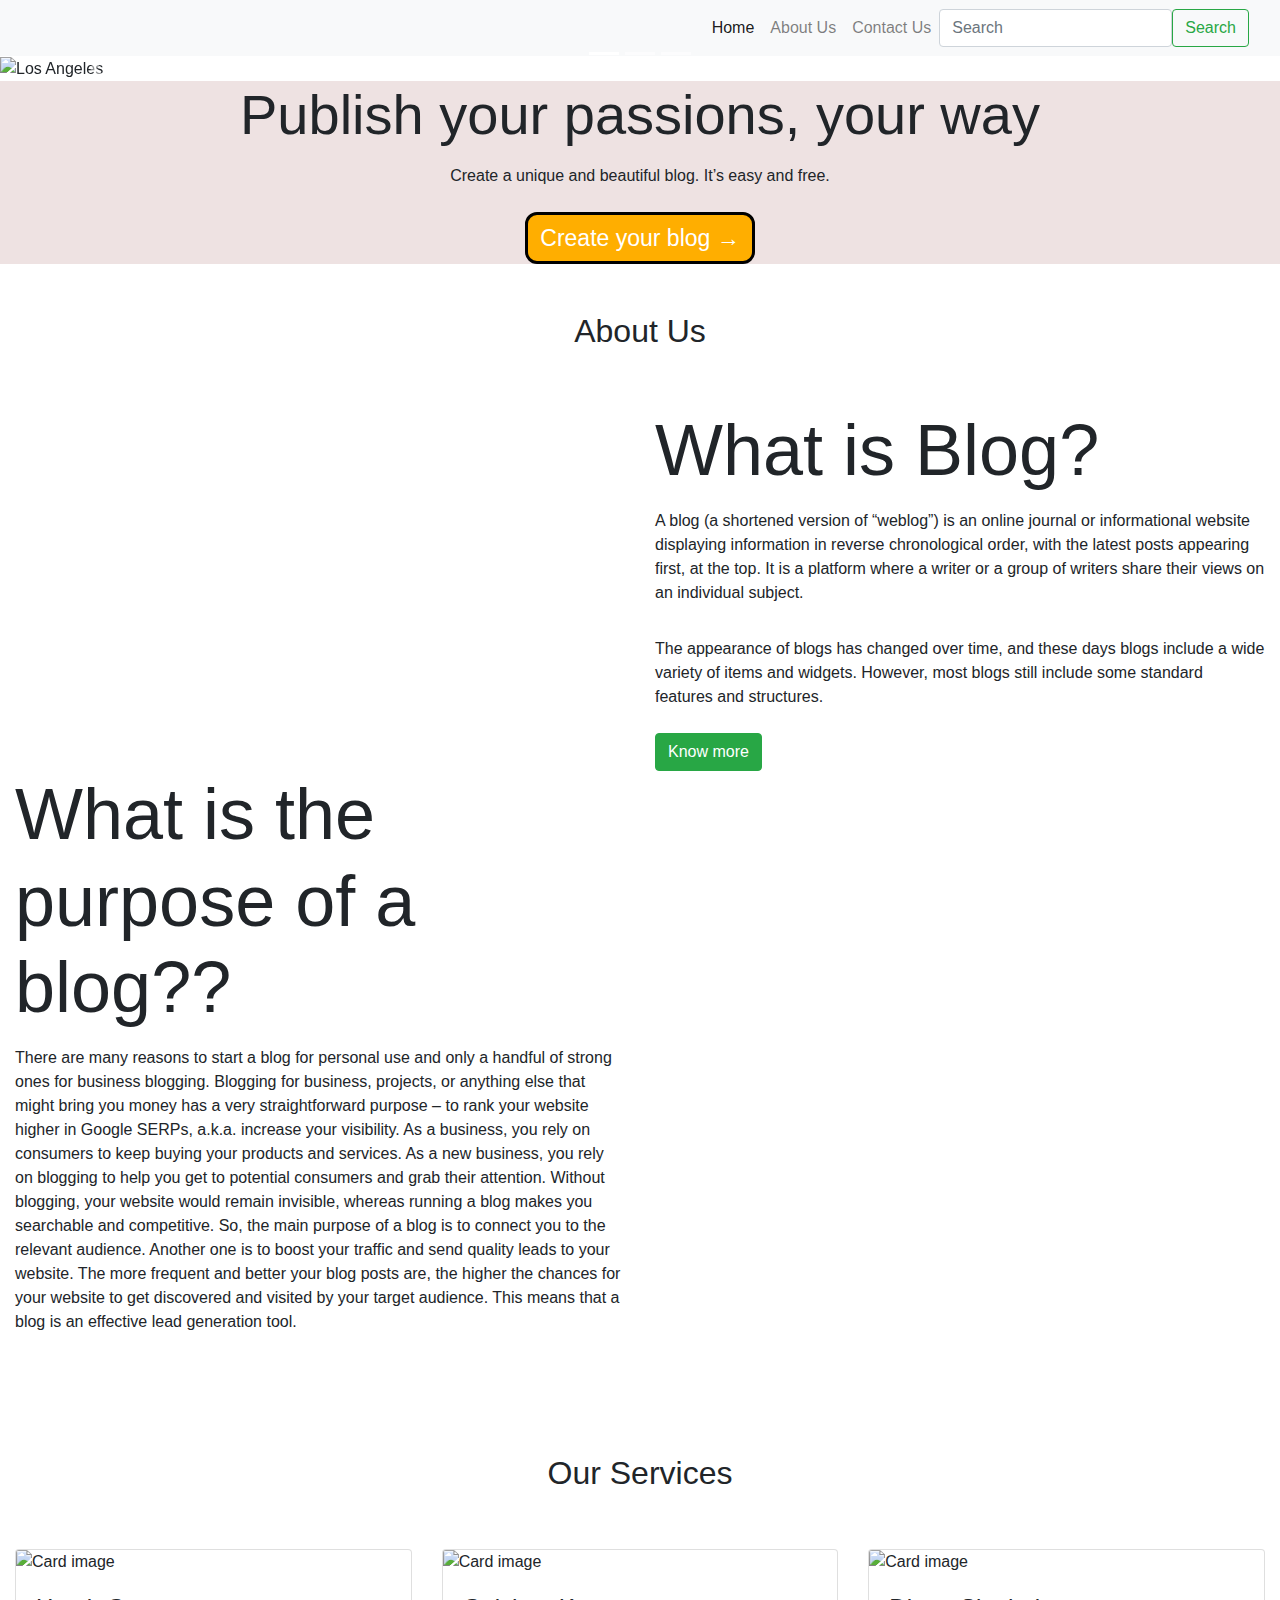
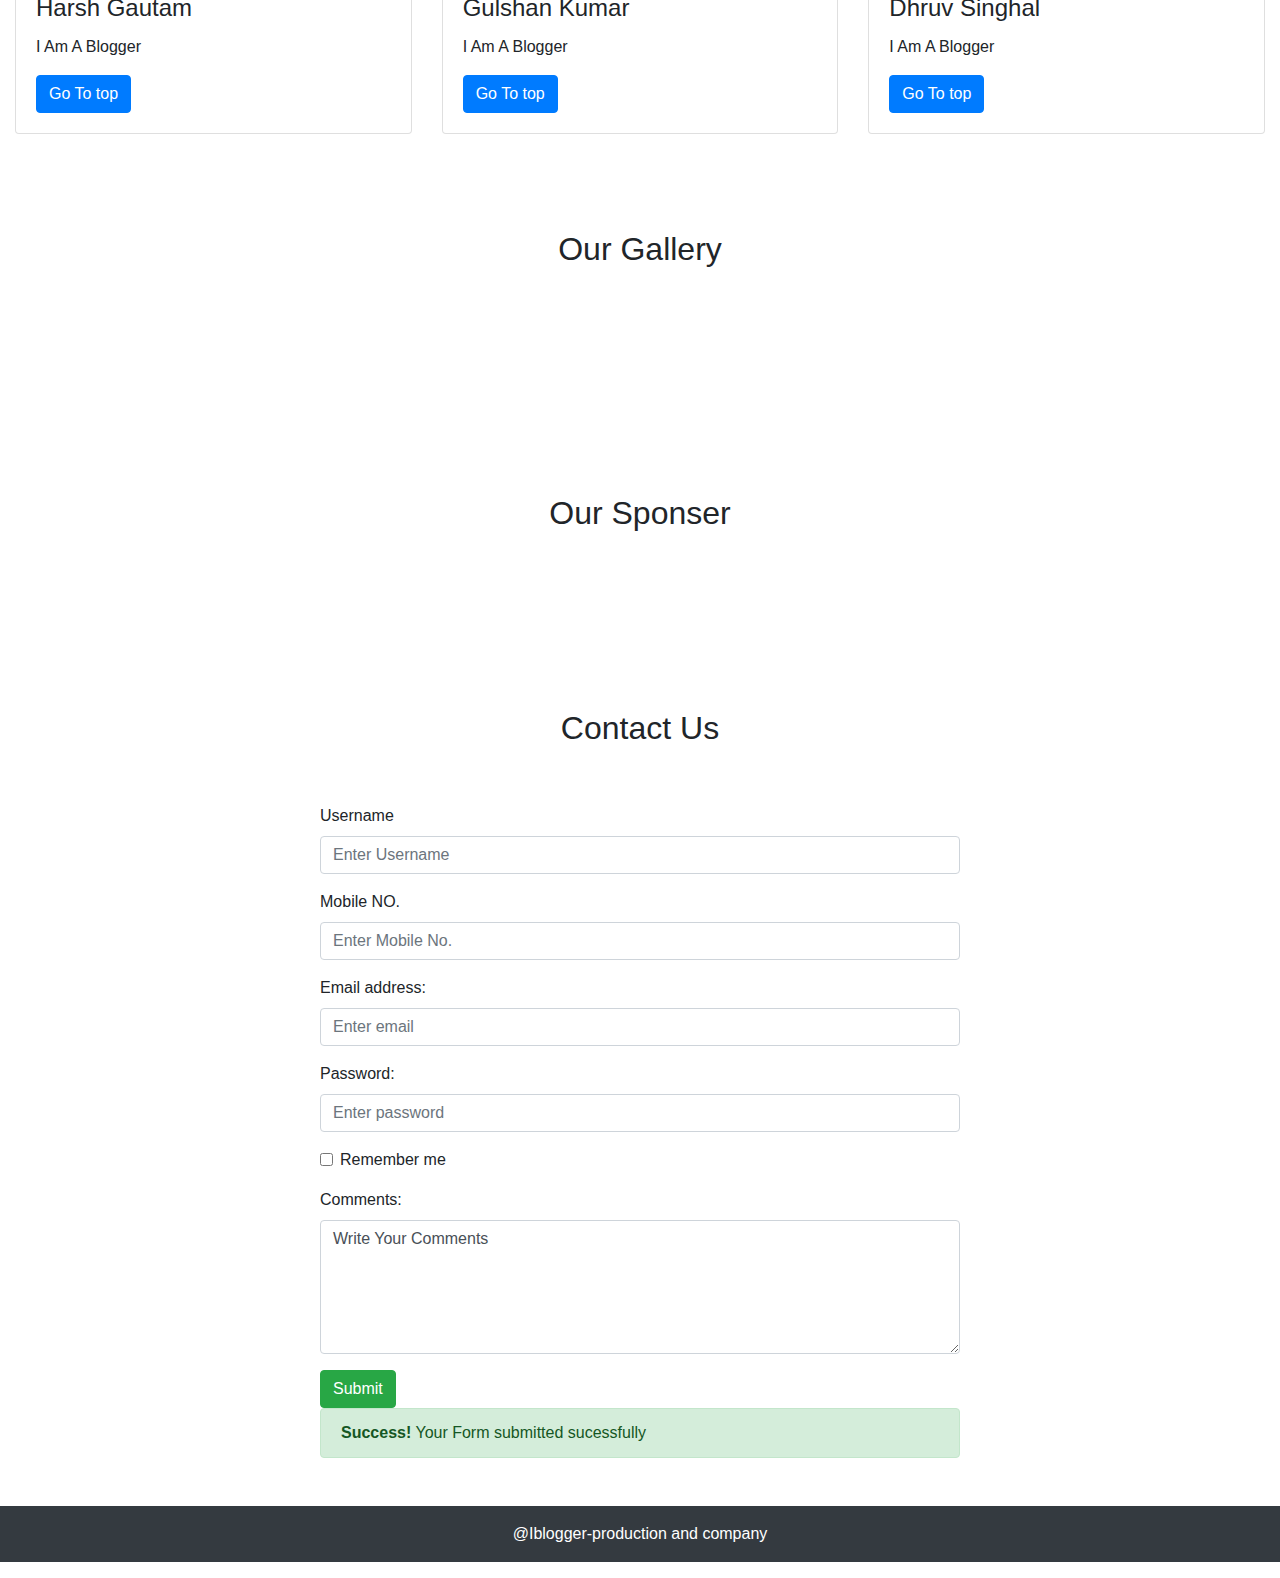
==== commit ca037146: "Update index.html" ====
--- a/index.html
+++ b/index.html
@@ -78,13 +78,13 @@
             <span class="carousel-control-next-icon"></span>
         </a>
     </div>
-    <div class="col-lg-6 col-md-6 col-12">
-    <h3 class="display-3">Publish your passions, your way</h3>
-    <p>Create a unique and beautiful blog. It’s easy and free.</p>
-     <a class="btn btn-danger float-right" href="https://www.blogger.com/onboarding?pli=1#create">Create your blog &rarr;</a>
-     </div>
+    <header class="hero--header" style="background-color: rgb(238, 226, 226); text-align: center;">
+        <h2 class="display-4">Publish your passions, your way</h2>
+        <p class="py-2">Create a unique and beautiful blog. It’s easy and free.</p>
+        <a class="btn btn-success " style="background-color: rgb(255, 174, 0); font-size: 23px; border: 3px solid black; border-radius: 12px;" href="https://www.blogger.com/onboarding?pli=1#create">Create your blog &rarr;</a>
+    </header>
      
-    <section class="my-5">
+    <section>
         <div class="py-5">
             <h2 class="text-center">About Us</h2>
 
@@ -144,7 +144,7 @@
             <div class="row">
                 <div class="col-lg-4 col-md-4 col-12">
                     <div class="card">
-                        <img class="card-img-top" src="https://source.unsplash.com/collection/190727"
+                        <img class="img-fluid card-img-top" src="https://source.unsplash.com/collection/190727"
                             alt="Card image">
                         <div class="card-body">
                             <h4 class="card-title">Harsh Gautam</h4>
@@ -156,7 +156,7 @@
                 </div>
                 <div class="col-lg-4 col-md-4 col-12">
                     <div class="card">
-                        <img class="card-img-top" src="https://source.unsplash.com/collection/190727"
+                        <img class="img-fluid card-img-top" src="https://source.unsplash.com/random/nature"
                             alt="Card image">
                         <div class="card-body">
                             <h4 class="card-title">Gulshan Kumar</h4>
@@ -168,7 +168,7 @@
 
                 <div class="col-lg-4 col-md-4 col-12">
                     <div class="card">
-                        <img class="card-img-top" src="https://source.unsplash.com/collection/190727"
+                        <img class="img-fluid card-img-top" src="https://source.unsplash.com/random/water"
                             alt="Card image">
                         <div class="card-body">
                             <h4 class="card-title">Dhruv Singhal</h4>
@@ -268,7 +268,7 @@
         <div class="w-50 m-auto">
 
 
-            <form action="action_page.php" method="post">
+            <form action="action_page.html" method="post">
 
                 <div class="form-group">
                     <label for="">Username</label>
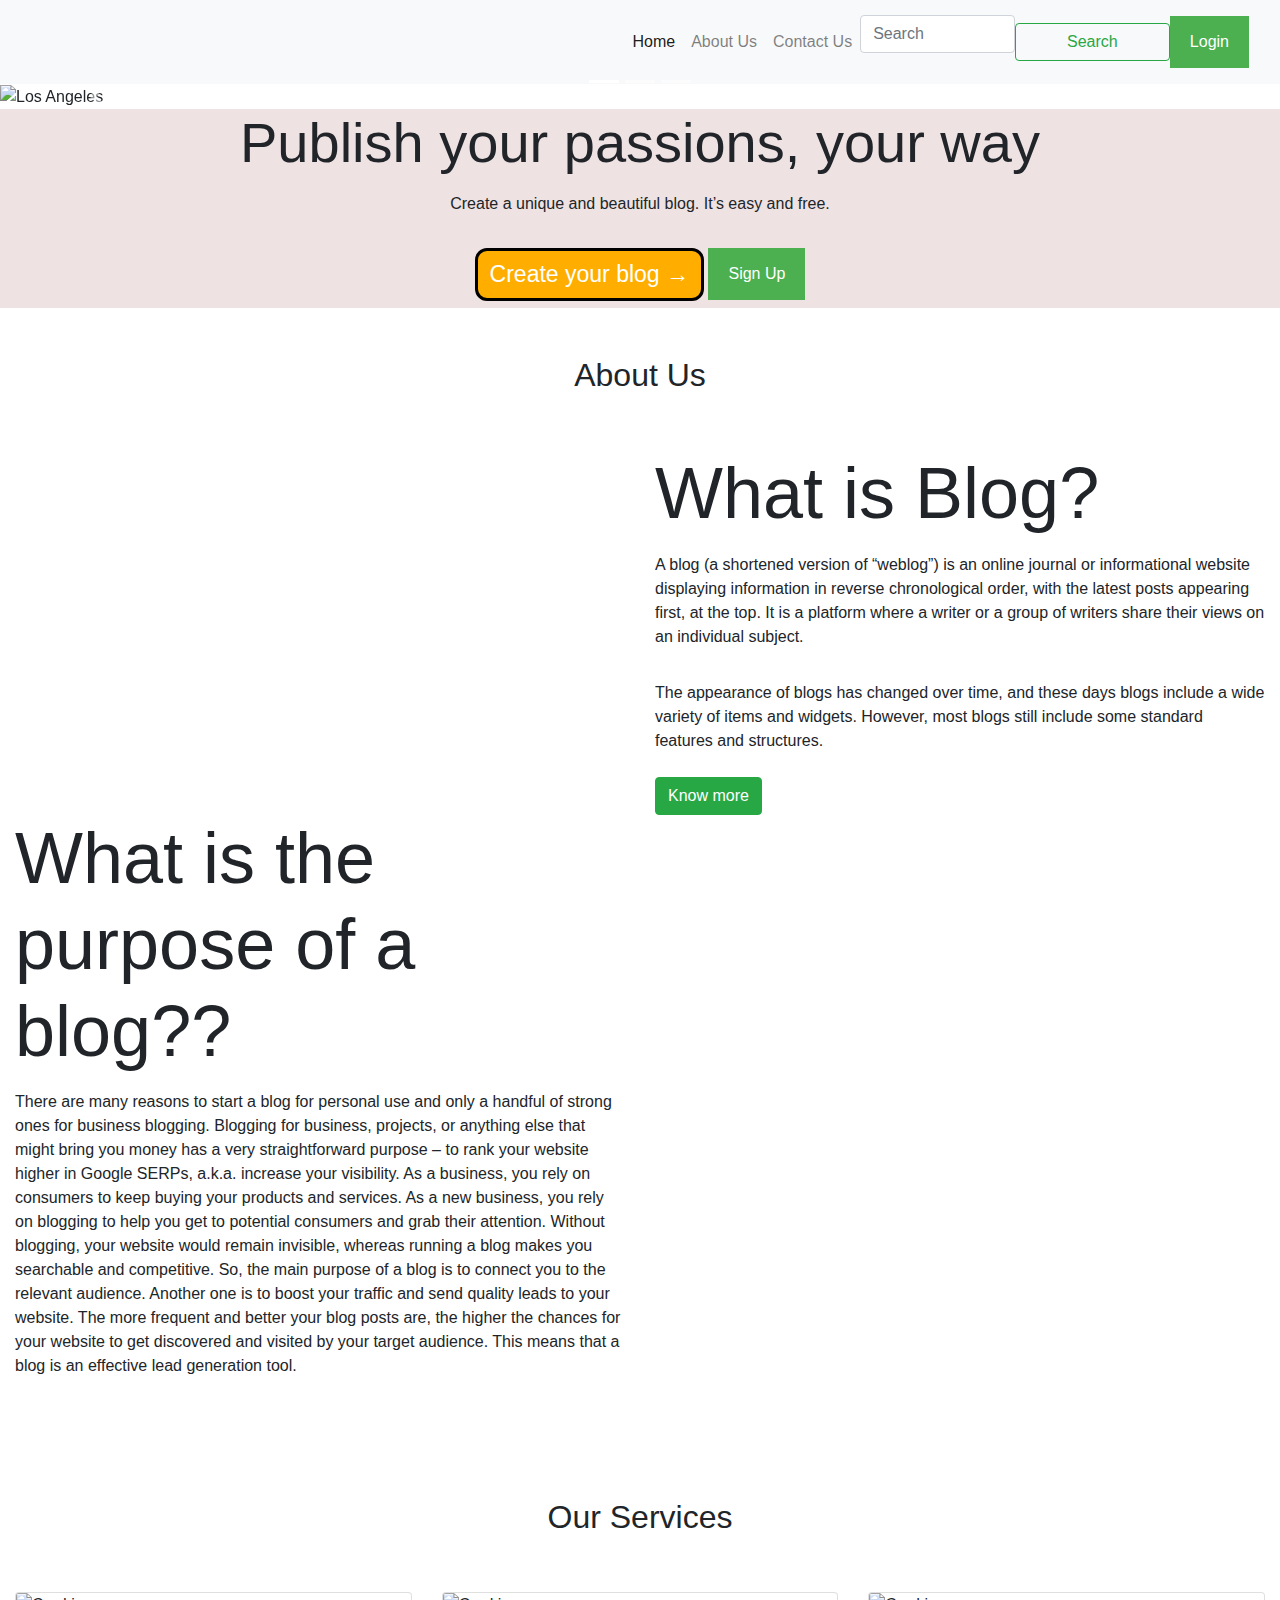
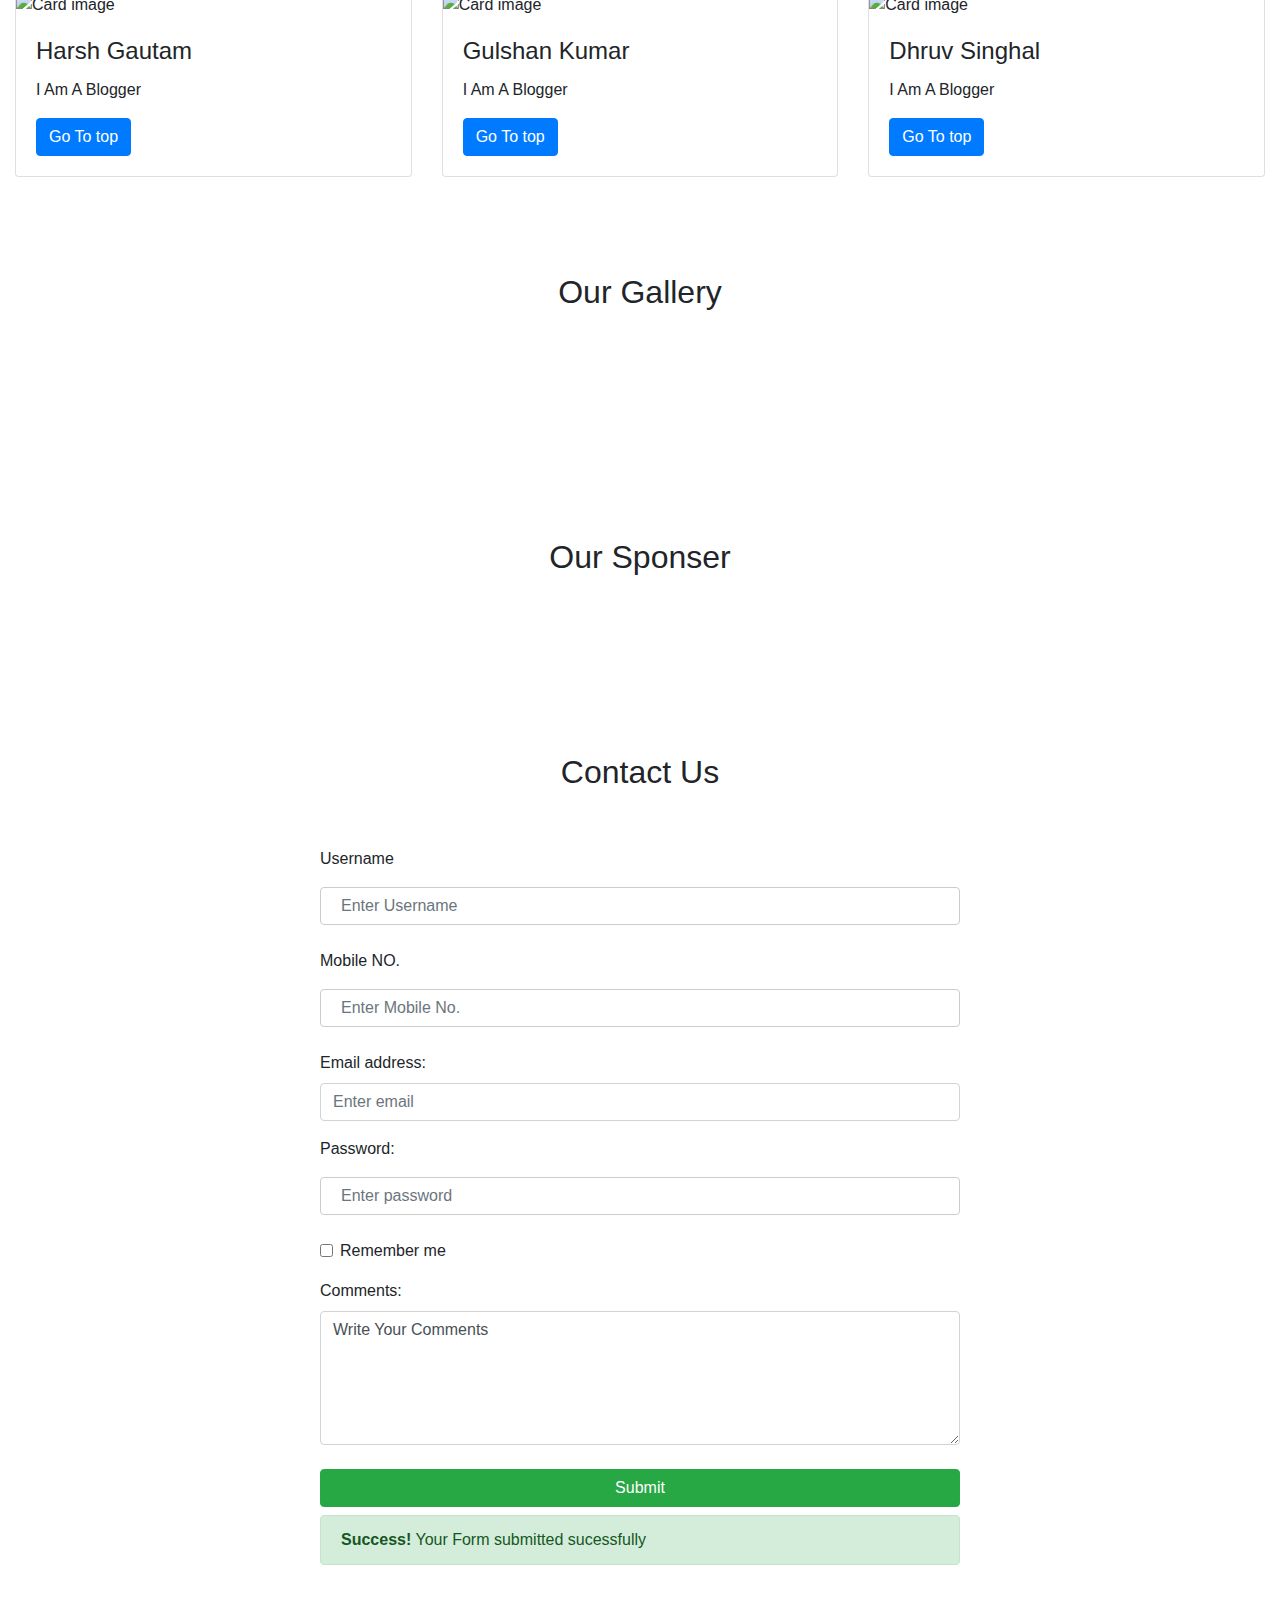
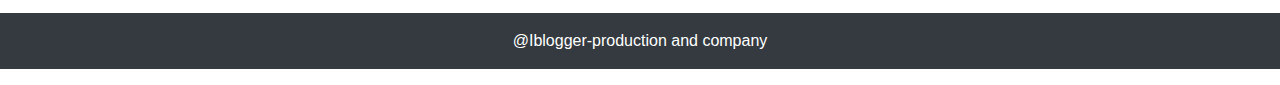
==== commit 722fd4e3: "Update index.html" ====
--- a/index.html
+++ b/index.html
@@ -42,6 +42,175 @@
                     <input class="form-control me-2" type="search" placeholder="Search" aria-label="Search">
                     <button class="btn btn-outline-success" type="submit">Search</button>
                 </form>
+                <style>
+            body {font-family: Arial, Helvetica, sans-serif;}
+            
+            /* Full-width input fields */
+            input[type=text], input[type=password] {
+              width: 100%;
+              padding: 12px 20px;
+              margin: 8px 0;
+              display: inline-block;
+              border: 1px solid #ccc;
+              box-sizing: border-box;
+            }
+            
+            /* Set a style for all buttons */
+            button {
+              background-color: #4CAF50;
+              color: white;
+              padding: 14px 20px;
+              margin: 8px 0;
+              border: none;
+              cursor: pointer;
+              width: 100%;
+            }
+            
+            button:hover {
+              opacity: 0.8;
+            }
+            
+            /* Extra styles for the cancel button */
+            .cancelbtn {
+              width: auto;
+              padding: 10px 18px;
+              background-color: #f44336;
+            }
+            
+            /* Center the image and position the close button */
+            .imgcontainer {
+              text-align: center;
+              margin: 24px 0 12px 0;
+              position: relative;
+            }
+            
+            img.avatar {
+              width: 40%;
+              border-radius: 50%;
+            }
+            
+            .container {
+              padding: 16px;
+            }
+            
+            span.psw {
+              float: right;
+              padding-top: 16px;
+            }
+            
+            /* The Modal (background) */
+            .modal {
+              display: none; /* Hidden by default */
+              position: fixed; /* Stay in place */
+              z-index: 1; /* Sit on top */
+              left: 0;
+              top: 0;
+              width: 100%; /* Full width */
+              height: 100%; /* Full height */
+              overflow: auto; /* Enable scroll if needed */
+              background-color: rgb(0,0,0); /* Fallback color */
+              background-color: rgba(0,0,0,0.4); /* Black w/ opacity */
+              padding-top: 60px;
+            }
+            
+            /* Modal Content/Box */
+            .modal-content {
+              background-color: #fefefe;
+              margin: 5% auto 15% auto; /* 5% from the top, 15% from the bottom and centered */
+              border: 1px solid #888;
+              width: 80%; /* Could be more or less, depending on screen size */
+            }
+            
+            /* The Close Button (x) */
+            .close {
+              position: absolute;
+              right: 25px;
+              top: 0;
+              color: #000;
+              font-size: 35px;
+              font-weight: bold;
+            }
+            
+            .close:hover,
+            .close:focus {
+              color: red;
+              cursor: pointer;
+            }
+            
+            /* Add Zoom Animation */
+            .animate {
+              -webkit-animation: animatezoom 0.6s;
+              animation: animatezoom 0.6s
+            }
+            
+            @-webkit-keyframes animatezoom {
+              from {-webkit-transform: scale(0)} 
+              to {-webkit-transform: scale(1)}
+            }
+              
+            @keyframes animatezoom {
+              from {transform: scale(0)} 
+              to {transform: scale(1)}
+            }
+            
+            /* Change styles for span and cancel button on extra small screens */
+            @media screen and (max-width: 300px) {
+              span.psw {
+                 display: block;
+                 float: none;
+              }
+              .cancelbtn {
+                 width: 100%;
+              }
+            }
+            </style>
+            </head>
+            <body>
+            
+            
+            <button onclick="document.getElementById('id01').style.display='block'" style="width:auto;">Login</button>
+            
+            <div id="id01" class="modal">
+              
+              <form class="modal-content animate" action="/action_page.php" method="post">
+                <div class="imgcontainer">
+                  <span onclick="document.getElementById('id01').style.display='none'" class="close" title="Close Modal">&times;</span>
+                  <img src="https://source.unsplash.com/user/erondu" alt="Avatar" class="avatar">
+                </div>
+            
+                <div class="container">
+                  <label for="uname"><b>Username</b></label>
+                  <input type="text" placeholder="Enter Username" name="uname" required>
+            
+                  <label for="psw"><b>Password</b></label>
+                  <input type="password" placeholder="Enter Password" name="psw" required>
+                    
+                  <button type="submit">Login</button>
+                  <label>
+                    <input type="checkbox" checked="checked" name="remember"> Remember me
+                  </label>
+                </div>
+            
+                <div class="container" style="background-color:#f1f1f1">
+                  <button type="button" onclick="document.getElementById('id01').style.display='none'" class="cancelbtn">Cancel</button>
+                  <span class="psw">Forgot <a href="#">password?</a></span>
+                </div>
+              </form>
+            </div>
+            
+            <script>
+            // Get the modal
+            var modal = document.getElementById('id01');
+            
+            // When the user clicks anywhere outside of the modal, close it
+            window.onclick = function(event) {
+                if (event.target == modal) {
+                    modal.style.display = "none";
+                }
+            }
+            </script>
+            
+            </body>
                
             </div>
         </div>
@@ -78,10 +247,56 @@
             <span class="carousel-control-next-icon"></span>
         </a>
     </div>
-    <header class="hero--header" style="background-color: rgb(238, 226, 226); text-align: center;">
+   <header class="hero--header"  style="background-color: rgb(238, 226, 226); text-align: center;">
         <h2 class="display-4">Publish your passions, your way</h2>
         <p class="py-2">Create a unique and beautiful blog. It’s easy and free.</p>
+        
         <a class="btn btn-success " style="background-color: rgb(255, 174, 0); font-size: 23px; border: 3px solid black; border-radius: 12px;" href="https://www.blogger.com/onboarding?pli=1#create">Create your blog &rarr;</a>
+        <button onclick="document.getElementById('id01').style.display='block'" style="width:auto;">Sign Up</button>
+        
+        <div id="id01" class="modal">
+          <span onclick="document.getElementById('id01').style.display='none'" class="close" title="Close Modal">&times;</span>
+          <form class="modal-content" action="/action_page.php">
+            <div class="container">
+              <h1>Sign Up</h1>
+              <p>Please fill in this form to create an account.</p>
+              <hr>
+              <label for="email"><b>Email</b></label>
+              <input type="text" placeholder="Enter Email" name="email" required>
+        
+              <label for="psw"><b>Password</b></label>
+              <input type="password" placeholder="Enter Password" name="psw" required>
+        
+              <label for="psw-repeat"><b>Repeat Password</b></label>
+              <input type="password" placeholder="Repeat Password" name="psw-repeat" required>
+              
+              <label>
+                <input type="checkbox" checked="checked" name="remember" style="margin-bottom:15px"> Remember me
+              </label>
+        
+              <p>By creating an account you agree to our <a href="#" style="color:dodgerblue">Terms & Privacy</a>.</p>
+        
+              <div class="clearfix">
+                <button type="button" onclick="document.getElementById('id01').style.display='none'" class="cancelbtn">Cancel</button>
+                <button type="submit"></button>>Sign Up</button>
+              </div>
+            </div>
+          </form>
+        </div>
+        
+        <script>
+        // Get the modal
+        var modal = document.getElementById('id01');
+        
+        // When the user clicks anywhere outside of the modal, close it
+        window.onclick = function(event) {
+          if (event.target == modal) {
+            modal.style.display = "none";
+          }
+        }
+        </script>
+        
+        </body>
     </header>
      
     <section>
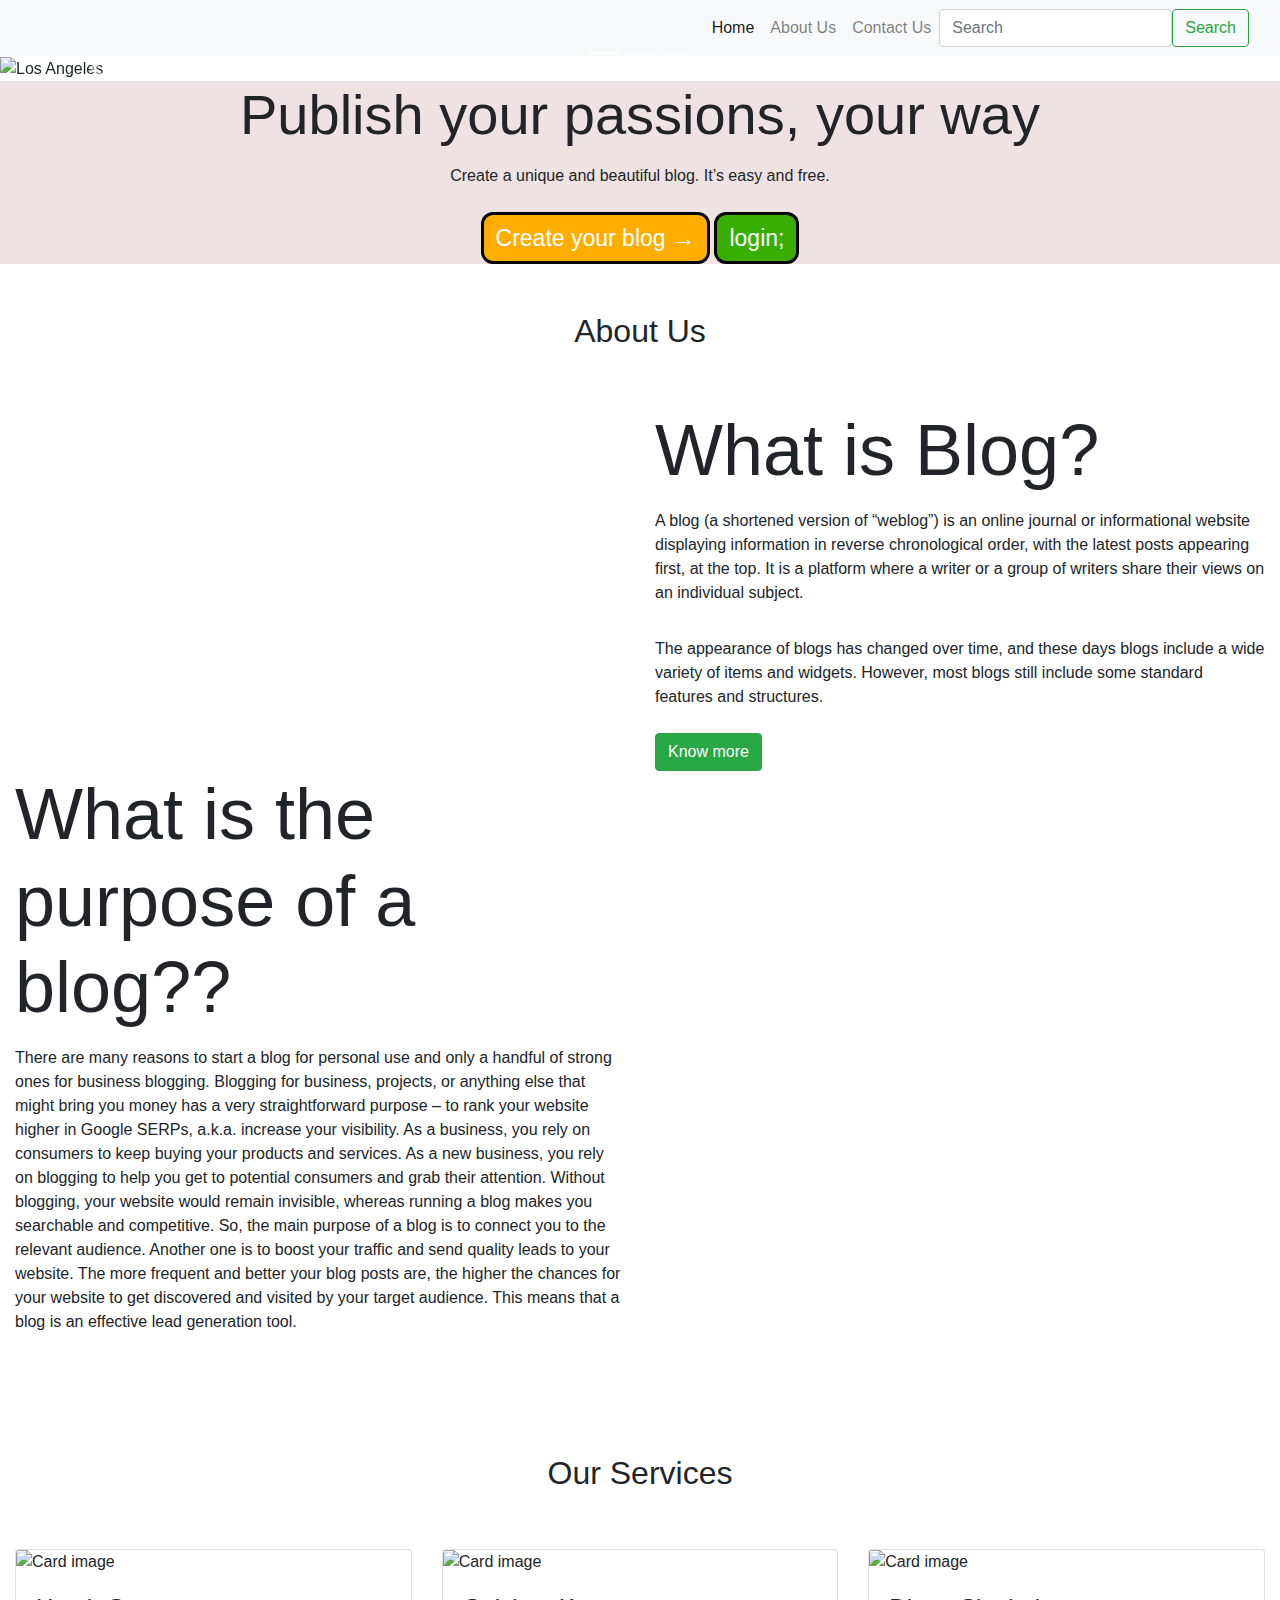
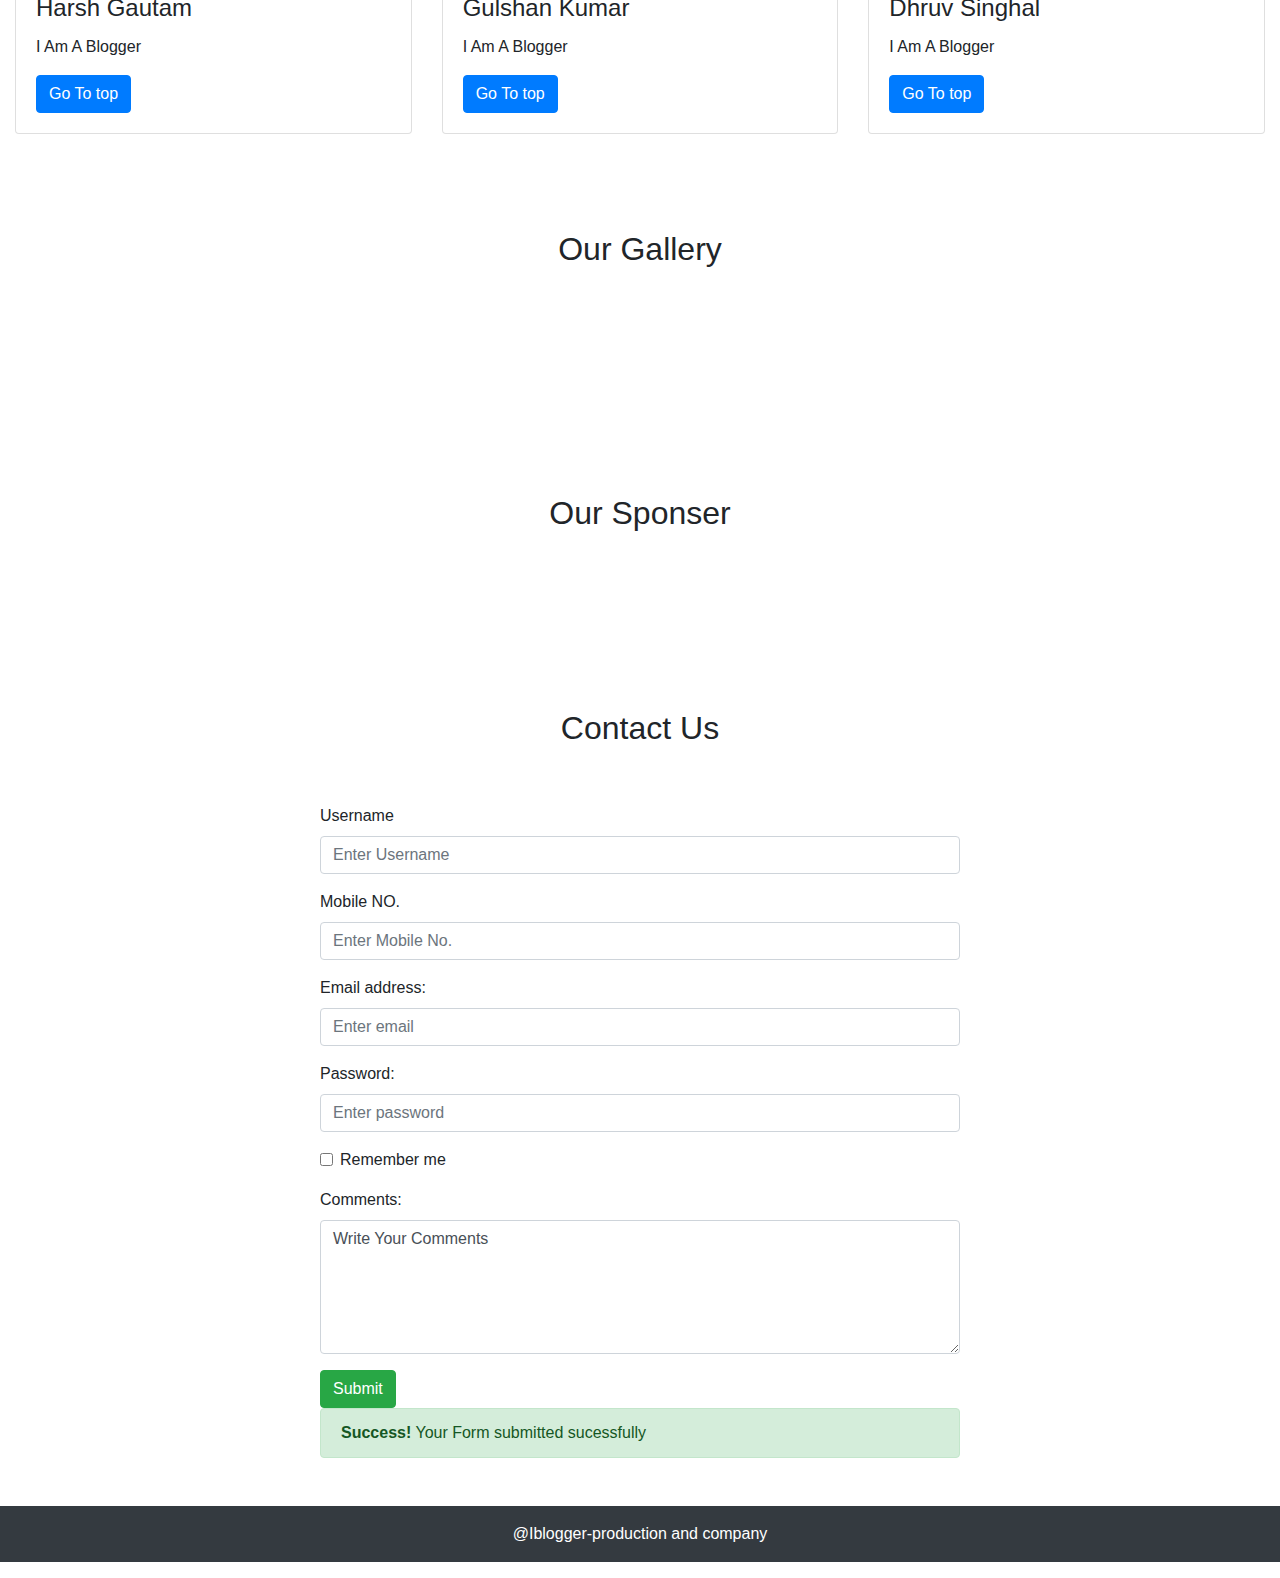
==== commit c4d74b9c: "Update index.html" ====
--- a/index.html
+++ b/index.html
@@ -42,175 +42,6 @@
                     <input class="form-control me-2" type="search" placeholder="Search" aria-label="Search">
                     <button class="btn btn-outline-success" type="submit">Search</button>
                 </form>
-                <style>
-            body {font-family: Arial, Helvetica, sans-serif;}
-            
-            /* Full-width input fields */
-            input[type=text], input[type=password] {
-              width: 100%;
-              padding: 12px 20px;
-              margin: 8px 0;
-              display: inline-block;
-              border: 1px solid #ccc;
-              box-sizing: border-box;
-            }
-            
-            /* Set a style for all buttons */
-            button {
-              background-color: #4CAF50;
-              color: white;
-              padding: 14px 20px;
-              margin: 8px 0;
-              border: none;
-              cursor: pointer;
-              width: 100%;
-            }
-            
-            button:hover {
-              opacity: 0.8;
-            }
-            
-            /* Extra styles for the cancel button */
-            .cancelbtn {
-              width: auto;
-              padding: 10px 18px;
-              background-color: #f44336;
-            }
-            
-            /* Center the image and position the close button */
-            .imgcontainer {
-              text-align: center;
-              margin: 24px 0 12px 0;
-              position: relative;
-            }
-            
-            img.avatar {
-              width: 40%;
-              border-radius: 50%;
-            }
-            
-            .container {
-              padding: 16px;
-            }
-            
-            span.psw {
-              float: right;
-              padding-top: 16px;
-            }
-            
-            /* The Modal (background) */
-            .modal {
-              display: none; /* Hidden by default */
-              position: fixed; /* Stay in place */
-              z-index: 1; /* Sit on top */
-              left: 0;
-              top: 0;
-              width: 100%; /* Full width */
-              height: 100%; /* Full height */
-              overflow: auto; /* Enable scroll if needed */
-              background-color: rgb(0,0,0); /* Fallback color */
-              background-color: rgba(0,0,0,0.4); /* Black w/ opacity */
-              padding-top: 60px;
-            }
-            
-            /* Modal Content/Box */
-            .modal-content {
-              background-color: #fefefe;
-              margin: 5% auto 15% auto; /* 5% from the top, 15% from the bottom and centered */
-              border: 1px solid #888;
-              width: 80%; /* Could be more or less, depending on screen size */
-            }
-            
-            /* The Close Button (x) */
-            .close {
-              position: absolute;
-              right: 25px;
-              top: 0;
-              color: #000;
-              font-size: 35px;
-              font-weight: bold;
-            }
-            
-            .close:hover,
-            .close:focus {
-              color: red;
-              cursor: pointer;
-            }
-            
-            /* Add Zoom Animation */
-            .animate {
-              -webkit-animation: animatezoom 0.6s;
-              animation: animatezoom 0.6s
-            }
-            
-            @-webkit-keyframes animatezoom {
-              from {-webkit-transform: scale(0)} 
-              to {-webkit-transform: scale(1)}
-            }
-              
-            @keyframes animatezoom {
-              from {transform: scale(0)} 
-              to {transform: scale(1)}
-            }
-            
-            /* Change styles for span and cancel button on extra small screens */
-            @media screen and (max-width: 300px) {
-              span.psw {
-                 display: block;
-                 float: none;
-              }
-              .cancelbtn {
-                 width: 100%;
-              }
-            }
-            </style>
-            </head>
-            <body>
-            
-            
-            <button onclick="document.getElementById('id01').style.display='block'" style="width:auto;">Login</button>
-            
-            <div id="id01" class="modal">
-              
-              <form class="modal-content animate" action="/action_page.php" method="post">
-                <div class="imgcontainer">
-                  <span onclick="document.getElementById('id01').style.display='none'" class="close" title="Close Modal">&times;</span>
-                  <img src="https://source.unsplash.com/user/erondu" alt="Avatar" class="avatar">
-                </div>
-            
-                <div class="container">
-                  <label for="uname"><b>Username</b></label>
-                  <input type="text" placeholder="Enter Username" name="uname" required>
-            
-                  <label for="psw"><b>Password</b></label>
-                  <input type="password" placeholder="Enter Password" name="psw" required>
-                    
-                  <button type="submit">Login</button>
-                  <label>
-                    <input type="checkbox" checked="checked" name="remember"> Remember me
-                  </label>
-                </div>
-            
-                <div class="container" style="background-color:#f1f1f1">
-                  <button type="button" onclick="document.getElementById('id01').style.display='none'" class="cancelbtn">Cancel</button>
-                  <span class="psw">Forgot <a href="#">password?</a></span>
-                </div>
-              </form>
-            </div>
-            
-            <script>
-            // Get the modal
-            var modal = document.getElementById('id01');
-            
-            // When the user clicks anywhere outside of the modal, close it
-            window.onclick = function(event) {
-                if (event.target == modal) {
-                    modal.style.display = "none";
-                }
-            }
-            </script>
-            
-            </body>
                
             </div>
         </div>
@@ -252,51 +83,166 @@
         <p class="py-2">Create a unique and beautiful blog. It’s easy and free.</p>
         
         <a class="btn btn-success " style="background-color: rgb(255, 174, 0); font-size: 23px; border: 3px solid black; border-radius: 12px;" href="https://www.blogger.com/onboarding?pli=1#create">Create your blog &rarr;</a>
-        <button onclick="document.getElementById('id01').style.display='block'" style="width:auto;">Sign Up</button>
+ <a class="btn btn-success " style="background-color: rgb(55, 174, 0); font-size: 23px; border: 3px solid black; border-radius: 12px;" href="index.php">login;</a>
+       <!--        <style>
+                body {font-family: Arial, Helvetica, sans-serif;}
+                * {box-sizing: border-box;}
+                
+                /* Full-width input fields */
+                input[type=text], input[type=password] {
+                  width: 100%;
+                  padding: 15px;
+                  margin: 5px 0 22px 0;
+                  display: inline-block;
+                  border: none;
+                  background: #f1f1f1;
+                }
+                
+                /* Add a background color when the inputs get focus */
+                input[type=text]:focus, input[type=password]:focus {
+                  background-color: #ddd;
+                  outline: none;
+                }
+                
+                /* Set a style for all buttons */
+                button {
+                  background-color: #4CAF50;
+                  color: white;
+                  padding: 14px 20px;
+                  margin: 8px 0;
+                  border: none;
+                  cursor: pointer;
+                  width: 100%;
+                  opacity: 0.9;
+                }
+                
+                button:hover {
+                  opacity:1;
+                }
+                
+                /* Extra styles for the cancel button */
+                .cancelbtn {
+                  padding: 14px 20px;
+                  background-color: #f44336;
+                }
+                
+                /* Float cancel and signup buttons and add an equal width */
+                .cancelbtn, .signupbtn {
+                  float: left;
+                  width: 50%;
+                }
+                
+                /* Add padding to container elements */
+                .container {
+                  padding: 16px;
+                }
+                
+                /* The Modal (background) */
+                .modal {
+                  display: none; /* Hidden by default */
+                  position: fixed; /* Stay in place */
+                  z-index: 1; /* Sit on top */
+                  left: 0;
+                  top: 0;
+                  width: 100%; /* Full width */
+                  height: 100%; /* Full height */
+                  overflow: auto; /* Enable scroll if needed */
+                  background-color: #474e5d;
+                  padding-top: 50px;
+                }
+                
+                /* Modal Content/Box */
+                .modal-content {
+                  background-color: #fefefe;
+                  margin: 5% auto 15% auto; /* 5% from the top, 15% from the bottom and centered */
+                  border: 1px solid #888;
+                  width: 80%; /* Could be more or less, depending on screen size */
+                }
+                
+                /* Style the horizontal ruler */
+                hr {
+                  border: 1px solid #f1f1f1;
+                  margin-bottom: 25px;
+                }
+                 
+                /* The Close Button (x) */
+                .close {
+                  position: absolute;
+                  right: 35px;
+                  top: 15px;
+                  font-size: 40px;
+                  font-weight: bold;
+                  color: #f1f1f1;
+                }
+                
+                .close:hover,
+                .close:focus {
+                  color: #f44336;
+                  cursor: pointer;
+                }
+                
+                /* Clear floats */
+                .clearfix::after {
+                  content: "";
+                  clear: both;
+                  display: table;
+                }
+                
+                /* Change styles for cancel button and signup button on extra small screens */
+                @media screen and (max-width: 300px) {
+                  .cancelbtn, .signupbtn {
+                     width: 100%;
+                  }
+                }
+                </style>
+                <body>
+                
+                <button onclick="document.getElementById('id01').style.display='block'" style="width:auto;">Sign Up</button>
+                
+                <div id="id01" class="modal">
+                  <span onclick="document.getElementById('id01').style.display='none'" class="close" title="Close Modal">&times;</span>
+                  <form class="modal-content" action="/action_page.php">
+                    <div class="container">
+                      <h1>Sign Up</h1>
+                      <p>Please fill in this form to create an account.</p>
+                      <hr>
+                      <label for="email"><b>Email</b></label>
+                      <input type="text" placeholder="Enter Email" name="email" required>
+                
+                      <label for="psw"><b>Password</b></label>
+                      <input type="password" placeholder="Enter Password" name="psw" required>
+                
+                      <label for="psw-repeat"><b>Repeat Password</b></label>
+                      <input type="password" placeholder="Repeat Password" name="psw-repeat" required>
+                      
+                      <label>
+                        <input type="checkbox" checked="checked" name="remember" style="margin-bottom:15px"> Remember me
+                      </label>
+                
+                      <p>By creating an account you agree to our <a href="#" style="color:dodgerblue">Terms & Privacy</a>.</p>
+                
+                      <div class="clearfix">
+                        <button type="button" onclick="document.getElementById('id01').style.display='none'" class="cancelbtn">Cancel</button>
+                        <button type="submit" class="signupbtn">Sign Up</button>
+                      </div>
+                    </div>
+                  </form>
+                </div>
+                
+                <script>
+                // Get the modal
+                var modal = document.getElementById('id01');
+                
+                // When the user clicks anywhere outside of the modal, close it
+                window.onclick = function(event) {
+                  if (event.target == modal) {
+                    modal.style.display = "none";
+                  }
+                }
+                </script>
+                
+                </body> -->
         
-        <div id="id01" class="modal">
-          <span onclick="document.getElementById('id01').style.display='none'" class="close" title="Close Modal">&times;</span>
-          <form class="modal-content" action="/action_page.php">
-            <div class="container">
-              <h1>Sign Up</h1>
-              <p>Please fill in this form to create an account.</p>
-              <hr>
-              <label for="email"><b>Email</b></label>
-              <input type="text" placeholder="Enter Email" name="email" required>
-        
-              <label for="psw"><b>Password</b></label>
-              <input type="password" placeholder="Enter Password" name="psw" required>
-        
-              <label for="psw-repeat"><b>Repeat Password</b></label>
-              <input type="password" placeholder="Repeat Password" name="psw-repeat" required>
-              
-              <label>
-                <input type="checkbox" checked="checked" name="remember" style="margin-bottom:15px"> Remember me
-              </label>
-        
-              <p>By creating an account you agree to our <a href="#" style="color:dodgerblue">Terms & Privacy</a>.</p>
-        
-              <div class="clearfix">
-                <button type="button" onclick="document.getElementById('id01').style.display='none'" class="cancelbtn">Cancel</button>
-                <button type="submit"></button>>Sign Up</button>
-              </div>
-            </div>
-          </form>
-        </div>
-        
-        <script>
-        // Get the modal
-        var modal = document.getElementById('id01');
-        
-        // When the user clicks anywhere outside of the modal, close it
-        window.onclick = function(event) {
-          if (event.target == modal) {
-            modal.style.display = "none";
-          }
-        }
-        </script>
-        
-        </body>
     </header>
      
     <section>
